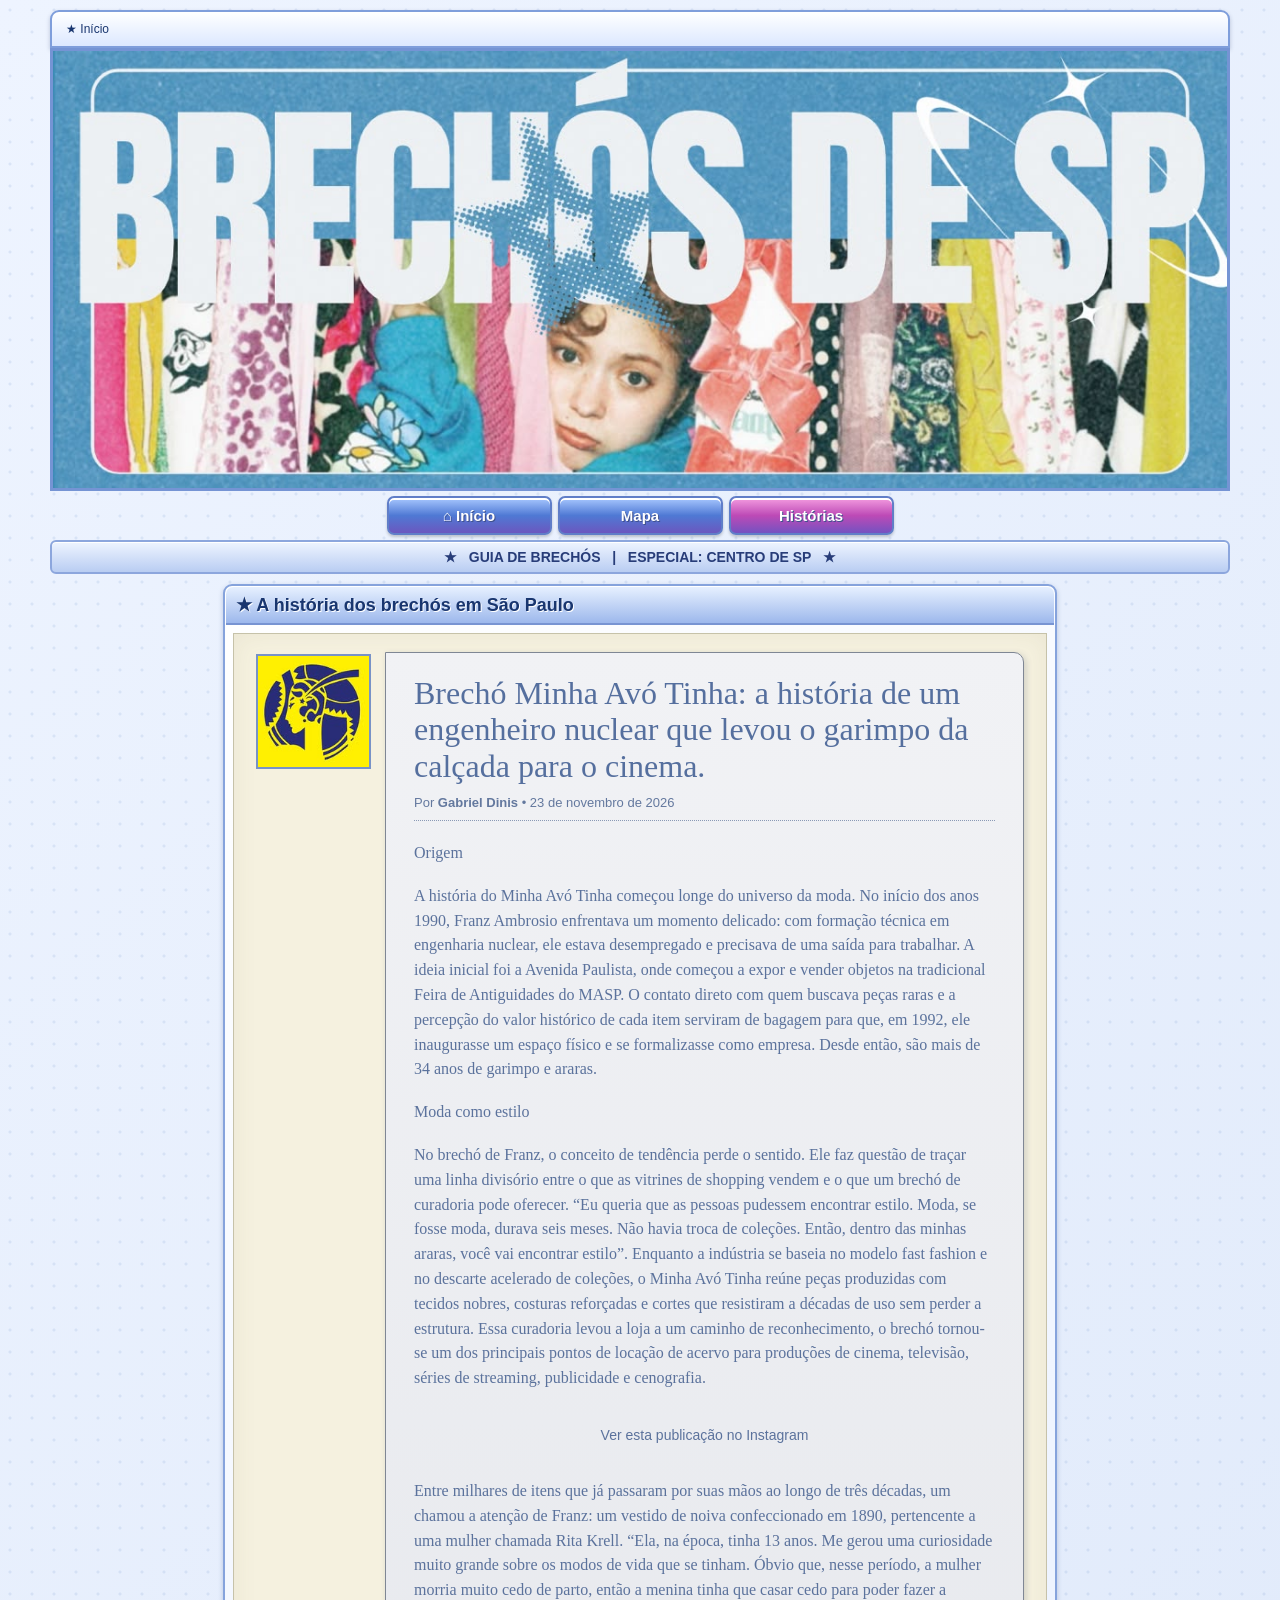
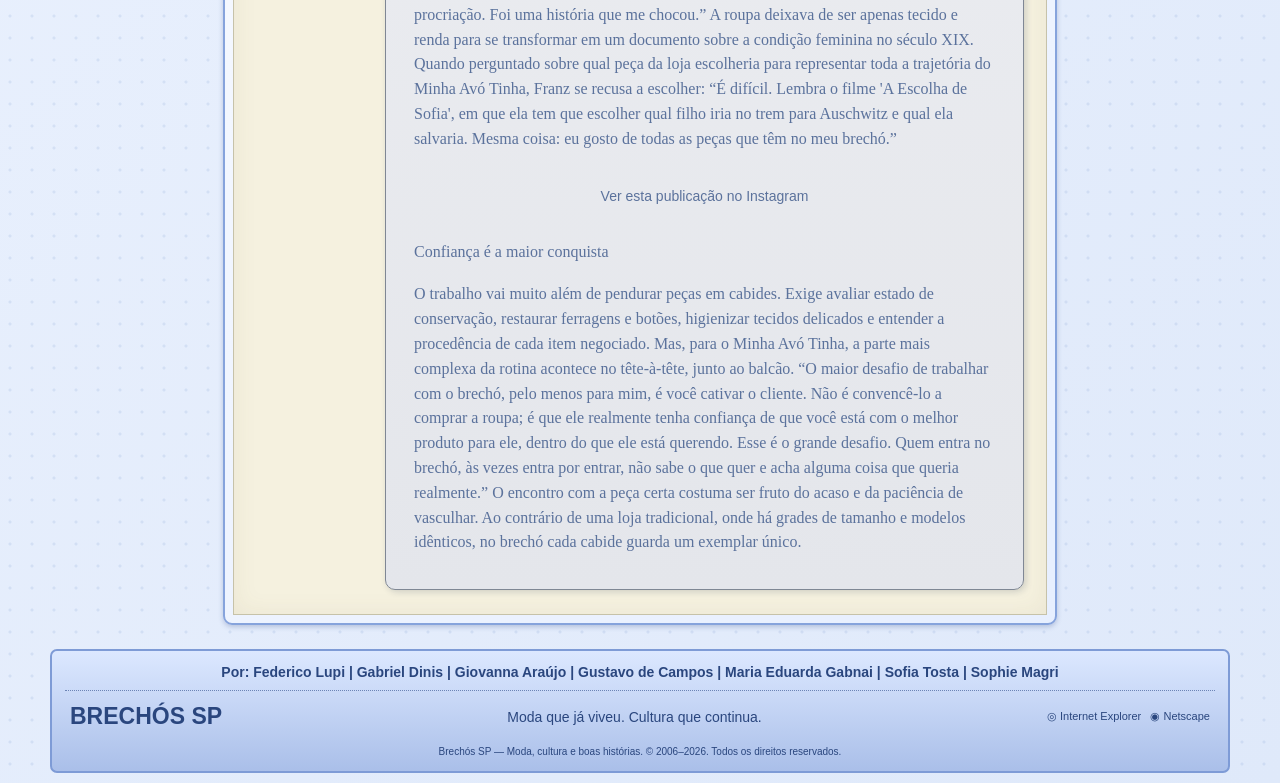
==== doto.html @ c9dac84d "historias adicionadas" ====
<!DOCTYPE html>
<html lang="pt-BR">
<head>
    <meta charset="UTF-8">
    <meta name="viewport" content="width=device-width, initial-scale=1.0">
    <title>Brechós SP — História do Brechó</title>
    <link rel="stylesheet" href="style.css">
    <link rel="icon" type="image/png" href="img/icon.png">
    <link rel="stylesheet" href="historia.css">
</head>
<body>

<div class="topbar">
    <div>★ Início</div>
</div>

<header class="header">
    <img src="img/hdrq.jpeg" alt="Brechós SP">
</header>

<nav class="main-nav">
    <a href="index.html">⌂ Início</a>
    <a href="mapa.html">Mapa</a>
    <a class="active" href="historias.html">Histórias</a>
</nav>

<div class="announcement">
    ★ &nbsp; GUIA DE BRECHÓS &nbsp; | &nbsp;
    ESPECIAL: CENTRO DE SP &nbsp; ★
</div>

<main class="story-detail-layout">

    <aside class="left-column"></aside>

    <section class="center-column">
        <article class="history box">
            <h2>★ A história dos brechós em São Paulo</h2>

            <div class="paper story-paper">
                <div class="story-badge-col">
                    <!-- Quadrado vermelho ou imagem do brechó -->
                    <img src="img/minhavotinhalogo.jpg" alt="" srcset="">
                </div>

                <div class="story-sheet">
                    <h1>Brechó Minha Avó Tinha: a história de um engenheiro nuclear que levou o garimpo da calçada para o cinema.</h1>

                    <div class="story-byline">
                        <span>Por <strong>Gabriel Dinis</strong></span>
                        <span class="byline-sep">•</span>
                        <time datetime="2026-11-23">23 de novembro de 2026</time>
                    </div>
<p>Origem</p>
                    <p>A história do Minha Avó Tinha começou longe do universo da moda. No início dos anos 1990, Franz Ambrosio enfrentava um momento delicado: com formação técnica em engenharia nuclear, ele estava desempregado e precisava de uma saída para trabalhar. A ideia inicial foi a Avenida Paulista, onde começou a expor e vender objetos na tradicional Feira de Antiguidades do MASP.
O contato direto com quem buscava peças raras e a percepção do valor histórico de cada item serviram de bagagem para que, em 1992, ele inaugurasse um espaço físico e se formalizasse como empresa. Desde então, são mais de 34 anos de garimpo e araras.
<p>Moda como estilo</p>
<p>No brechó de Franz, o conceito de tendência perde o sentido. Ele faz questão de traçar uma linha divisório entre o que as vitrines de shopping vendem e o que um brechó de curadoria pode oferecer. “Eu queria que as pessoas pudessem encontrar estilo. Moda, se fosse moda, durava seis meses. Não havia troca de coleções. Então, dentro das minhas araras, você vai encontrar estilo”. Enquanto a indústria se baseia no modelo fast fashion e no descarte acelerado de coleções, o Minha Avó Tinha reúne peças produzidas com tecidos nobres, costuras reforçadas e cortes que resistiram a décadas de uso sem perder a estrutura.
Essa curadoria levou a loja a um caminho de reconhecimento, o brechó tornou-se um dos principais pontos de locação de acervo para produções de cinema, televisão, séries de streaming, publicidade e cenografia. </p>

                    <div class="ig-embed-wrapper">
                        <blockquote class="instagram-media" data-instgrm-permalink="https://www.instagram.com/p/DV_P4AbDomQ/" data-instgrm-version="14">
                            <a href="https://www.instagram.com/p/DV_P4AbDomQ/" target="_blank" rel="noopener noreferrer">Ver esta publicação no Instagram</a>
                        </blockquote>
                        <script async src="//www.instagram.com/embed.js"></script>
                    </div>

                    <p>Entre milhares de itens que já passaram por suas mãos ao longo de três décadas, um chamou a atenção de Franz: um vestido de noiva confeccionado em 1890, pertencente a uma mulher chamada Rita Krell.
“Ela, na época, tinha 13 anos. Me gerou uma curiosidade muito grande sobre os modos de vida que se tinham. Óbvio que, nesse período, a mulher morria muito cedo de parto, então a menina tinha que casar cedo para poder fazer a procriação. Foi uma história que me chocou.”
A roupa deixava de ser apenas tecido e renda para se transformar em um documento sobre a condição feminina no século XIX. Quando perguntado sobre qual peça da loja escolheria para representar toda a trajetória do Minha Avó Tinha, Franz se recusa a escolher: “É difícil. Lembra o filme 'A Escolha de Sofia', em que ela tem que escolher qual filho iria no trem para Auschwitz e qual ela salvaria. Mesma coisa: eu gosto de todas as peças que têm no meu brechó.”</p>

                        <div class="ig-embed-wrapper">
                        <blockquote class="instagram-media" data-instgrm-permalink="https://www.instagram.com/p/Dazr6RQFtyg/?img_index=1" data-instgrm-version="14">
                            <a href="https://www.instagram.com/p/Dazr6RQFtyg/?img_index=1" target="_blank" rel="noopener noreferrer">Ver esta publicação no Instagram</a>
                        </blockquote>
                        <script async src="//www.instagram.com/embed.js"></script>
                    </div>

                    <p>Confiança é a maior conquista</p>

                    <p>
O trabalho vai muito além de pendurar peças em cabides. Exige avaliar estado de conservação, restaurar ferragens e botões, higienizar tecidos delicados e entender a procedência de cada item negociado. Mas, para o Minha Avó Tinha, a parte mais complexa da rotina acontece no tête-à-tête, junto ao balcão.
“O maior desafio de trabalhar com o brechó, pelo menos para mim, é você cativar o cliente. Não é convencê-lo a comprar a roupa; é que ele realmente tenha confiança de que você está com o melhor produto para ele, dentro do que ele está querendo. Esse é o grande desafio. Quem entra no brechó, às vezes entra por entrar, não sabe o que quer e acha alguma coisa que queria realmente.”
O encontro com a peça certa costuma ser fruto do acaso e da paciência de vasculhar. Ao contrário de uma loja tradicional, onde há grades de tamanho e modelos idênticos, no brechó cada cabide guarda um exemplar único.</p>

        </article>
    </section>

    <aside class="right-column"></aside>

</main>

<footer>
    <nav>
        <a href="#">Por: </a>
        <a href="#">Federico Lupi</a> |
        <a href="#">Gabriel Dinis</a> |
        <a href="#">Giovanna Araújo</a> |
        <a href="#">Gustavo de Campos</a> |
        <a href="#">Maria Eduarda Gabnai</a> |
        <a href="#">Sofia Tosta</a> |
        <a href="#">Sophie Magri</a>
    </nav>

    <div class="footer-content">
        <div class="footer-logo">BRECHÓS SP</div>
        <p>Moda que já viveu. Cultura que continua.</p>
        <div class="browser-badges">◎ Internet Explorer &nbsp; ◉ Netscape</div>
    </div>

    <small>Brechós SP — Moda, cultura e boas histórias. © 2006–2026. Todos os direitos reservados.</small>
</footer>

</body>
</html>
---- style.css ----
* {
    box-sizing: border-box;
}

body {
    padding-top: 10px;
    padding-bottom: 10px;
    margin: 0;
    font-family: Arial, Helvetica, sans-serif;
    color: #19366f;
    background:
        radial-gradient(circle at 10px 10px, rgba(80, 120, 190, .12) 1px, transparent 2px) 0 0 / 22px 22px,
        linear-gradient(135deg, #eef4ff, #dfe9fa);
    font-size: 14px;
}

a {
    color: inherit;
    text-decoration: none;
}

.topbar {
    max-width: 1180px;
    margin: 0 auto;
    min-height: 38px;
    padding: 8px 14px;
    display: flex;
    align-items: center;
    gap: 8px;
    border: 2px solid #7f9edb;
    border-radius: 9px 9px 0 0;
    background: linear-gradient(#ffffff, #dce8ff);
    box-shadow: inset 0 1px white, 0 2px 4px rgba(30, 50, 100, .25);
    font-size: 12px;
}

.topbar span {
    margin-left: auto;
}

.header {
    max-width: 1180px;
    height: auto;
    margin: 0 auto;
    display: block;
    overflow: hidden;
    position: relative;
    border: 3px solid #7594d4;
    background: linear-gradient(110deg, #ffffff, #c7d8fa 55%, #9ab6ed);
    box-shadow: inset 0 0 12px rgba(255,255,255,.9);
}

.logo-area {
    width: 48%;
    padding: 28px 18px;
    position: relative;
    z-index: 2;
}

.logo {
    display: inline-block;
    padding: 8px 16px;
    transform: rotate(-2deg);
    border: 4px solid #315aab;
    border-radius: 25px;
    color: #fff;
    font-size: clamp(36px, 5vw, 64px);
    font-weight: 900;
    letter-spacing: -4px;
    text-shadow: 3px 3px #6d2f9d, -1px -1px #fff;
    background: linear-gradient(#8eb4ff, #3859ba 55%, #7750c6);
    box-shadow: inset 0 3px 4px #fff, 5px 6px 0 rgba(67, 74, 145, .25);
}

.logo strong {
    color: #ffb5ed;
}

.tagline {
    margin: 12px 0 0 75px;
    color: #a12f8c;
    font-size: 18px;
    font-weight: bold;
    text-shadow: 1px 1px white;
}

.header-photo {
    flex: 1;
    position: relative;
    overflow: hidden;
    background:
        linear-gradient(90deg, rgba(255,255,255,.2), rgba(0,0,0,.05)),
        url("https://images.unsplash.com/photo-1542314831-068cd1dbfeeb?auto=format&fit=crop&w=1200&q=80") center/cover;
}

header img {
    display: block;
    width: 100%;
    height: auto;
}

.header-photo::after {
    content: "";
    position: absolute;
    inset: 0;
    background: linear-gradient(90deg, rgba(219,232,255,.15), transparent);
}

.city-silhouette {
    position: absolute;
    right: 18px;
    bottom: 8px;
    color: rgba(25, 54, 111, .65);
    font-size: 28px;
    font-weight: 900;
    z-index: 2;
}

.main-nav {
    max-width: 1180px;
    margin: 5px auto 0;
    display: flex;
    justify-content: center;
    gap: 6px;
}

.main-nav a {
    min-width: 165px;
}

.main-nav a,
button {
    border: 2px solid #607ec8;
    border-radius: 7px;
    padding: 9px 5px;
    text-align: center;
    color: white;
    font-weight: bold;
    font-size: 15px;
    text-shadow: 1px 1px #40528c;
    cursor: pointer;
    background: linear-gradient(#a8c8ff, #4f79d4 50%, #6b57bf);
    box-shadow: inset 0 2px white, 0 2px 3px rgba(0,0,0,.2);
}

.main-nav a:hover,
.main-nav .active {
    background: linear-gradient(#f49ce0, #bd4ab6 50%, #7452c1);
}

.announcement {
    max-width: 1180px;
    margin: 5px auto 10px;
    padding: 7px;
    text-align: center;
    border: 2px solid #8ca6dd;
    border-radius: 6px;
    background: linear-gradient(#eef4ff, #b9cdf2);
    font-weight: bold;
    color: #283d79;
    box-shadow: inset 0 1px white;
}

.layout {
    max-width: 1180px;
    margin: auto;
    display: grid;
    grid-template-columns: 200px minmax(0, 1fr) 250px;
    gap: 8px;
}

.box {
    margin-bottom: 8px;
    padding: 7px;
    border: 2px solid #86a3dc;
    border-radius: 9px;
    background: linear-gradient(145deg, #fff, #e7efff);
    box-shadow: inset 0 1px white, 0 2px 5px rgba(45, 68, 130, .25);
}

.box h2 {
    margin: -7px -7px 8px;
    padding: 7px 10px;
    border-radius: 7px 7px 0 0;
    border-bottom: 2px solid #7894d2;
    color: #19366f;
    font-size: 18px;
    background: linear-gradient(#e6f0ff, #9db8ec);
    text-shadow: 1px 1px white;
}

.category-list,
.neighborhoods {
    list-style: none;
    margin: 0;
    padding: 0;
}

.category-list li {
    padding: 8px 5px;
    border-bottom: 1px dotted #94a9d2;
    cursor: pointer;
}

.category-list li:hover {
    background: #f3dfff;
}

.box img {
    display: block;
    width: 100%;
    height: 115px;
    object-fit: cover;
    border: 2px solid #7893c7;
}

.box h3 {
    margin: 8px 3px 5px;
    font-size: 15px;
}

.text-link {
    color: #773caa;
    font-weight: bold;
}

.poll label {
    display: block;
    margin: 9px 3px;
}

.poll button,
.newsletter button,
.find-box button,
.map-box button {
    width: 100%;
    margin-top: 6px;
}

.visitor {
    text-align: center;
    padding: 13px;
    border: 2px solid #7896d3;
    border-radius: 9px;
    background: linear-gradient(#f7fbff, #c9dafa);
    box-shadow: inset 0 1px white;
}

.visitor strong {
    letter-spacing: 5px;
    font-size: 18px;
}

.history {
    padding: 8px;
}

.history h2 {
    margin-bottom: 8px;
}

.paper {
    min-height: 790px;
    padding: 30px 38px;
    border: 1px solid #c6c2a9;
    background:
        radial-gradient(circle at 30% 30%, rgba(255,255,255,.8), transparent 40%),
        #f5f1df;
    color: #314f7e;
    box-shadow: inset 0 0 25px rgba(110, 100, 65, .08);
}

.paper h1 {
    margin: 0 0 22px;
    color: #294d89;
    font-size: 31px;
    line-height: 1.1;
}

.paper p {
    margin: 0 0 20px;
    font-family: Georgia, "Times New Roman", serif;
    font-size: 17px;
    line-height: 1.7;
}

.city-doodle {
    margin-top: 28px;
    padding-top: 20px;
    border-top: 2px solid #9ba4af;
    text-align: center;
    font-weight: bold;
    font-size: 22px;
    color: #5c719b;
}

.fake-map {
    height: 150px;
    position: relative;
    overflow: hidden;
    border: 2px solid #9aadd4;
    background:
        linear-gradient(35deg, transparent 48%, #bdc9dc 49%, #bdc9dc 51%, transparent 52%) 0 0/70px 55px,
        linear-gradient(125deg, transparent 48%, #c9d3e2 49%, #c9d3e2 51%, transparent 52%) 0 0/85px 75px,
        #e6e8e3;
}

.map-label {
    position: absolute;
    right: 10px;
    bottom: 8px;
    font-size: 18px;
    font-weight: bold;
    color: #777;
}

.pin {
    position: absolute;
    color: #e24475;
    font-size: 25px;
    text-shadow: 1px 1px white;
}

.p1 { left: 20%; top: 25%; }
.p2 { left: 43%; top: 50%; color: #4b68d2; }
.p3 { left: 62%; top: 25%; color: #e59d2f; }
.p4 { left: 73%; top: 63%; color: #7b4fb1; }
.p5 { left: 31%; top: 70%; color: #4c9b72; }

.neighborhoods li {
    padding: 5px 2px;
    border-bottom: 1px dotted #9aabd0;
}

.neighborhoods b {
    float: right;
}

.find-box img {
    height: 145px;
}

.find-box strong {
    display: block;
    margin-top: 6px;
    color: #7b318e;
    font-size: 17px;
}

.find-box p {
    margin: 4px 0;
}

.newsletter input {
    width: 100%;
    padding: 9px;
    border: 2px inset #b6c5df;
    border-radius: 5px;
    margin: 4px 0;
}

.sp-card {
    min-height: 150px;
    margin-bottom: 8px;
    padding: 18px;
    border: 3px solid #6c7fc4;
    border-radius: 10px;
    color: white;
    background:
        linear-gradient(rgba(67,74,160,.3), rgba(61,44,132,.7)),
        url("https://images.unsplash.com/photo-1483729558449-99ef09a8c325?auto=format&fit=crop&w=500&q=80") center/cover;
    box-shadow: inset 0 0 15px rgba(255,255,255,.4);
}

.sp-card strong {
    display: block;
    font-size: 34px;
    text-shadow: 2px 2px #4b3b8e;
}

.sp-card span {
    display: block;
    margin-top: 18px;
    font-size: 19px;
    font-weight: bold;
    text-align: right;
    text-shadow: 2px 2px #4b3b8e;
}

footer {
    max-width: 1180px;
    margin: 12px auto 0;
    padding: 13px;
    text-align: center;
    border: 2px solid #7e9bd6;
    border-radius: 7px;
    background: linear-gradient(#dce8ff, #aabfe9);
    color: #2a467e;
}

footer nav {
    padding-bottom: 10px;
    border-bottom: 1px dotted #6c84b5;
    font-weight: bold;
}

footer nav a:hover {
    color: #9a318e;
}

.footer-content {
    display: flex;
    align-items: center;
    justify-content: space-between;
    padding: 12px 5px;
}

.footer-logo {
    font-size: 23px;
    font-weight: 900;
}

.footer-content p {
    margin: 0;
}

.browser-badges {
    font-size: 11px;
}

footer small {
    font-size: 10px;
}

@media (max-width: 900px) {
    .layout {
        grid-template-columns: 175px minmax(0, 1fr);
    }

    .right-column {
        grid-column: 1 / -1;
        display: grid;
        grid-template-columns: repeat(2, 1fr);
        gap: 8px;
    }

    .right-column .box,
    .sp-card {
        margin-bottom: 0;
    }

    .header {
        height: auto;
    }

    .logo-area {
        width: 52%;
    }
}

@media (max-width: 650px) {
    body {
        font-size: 13px;
    }

    .topbar {
        flex-wrap: wrap;
    }

    .topbar span {
        width: 100%;
        margin-left: 0;
    }

    .header {
        height: auto;
    }

    .logo {
        font-size: 34px;
    }

    .tagline {
        margin-left: 20px;
        font-size: 12px;
    }

    .main-nav {
        grid-template-columns: repeat(2, 1fr);
    }

    .announcement {
        font-size: 11px;
    }

    .layout {
        grid-template-columns: 1fr;
    }

    .left-column,
    .right-column {
        grid-column: auto;
    }

    .left-column {
        order: 2;
    }

    .center-column {
        order: 1;
    }

    .right-column {
        order: 3;
        display: block;
    }

    .paper {
        padding: 20px;
        min-height: auto;
    }

    .paper h1 {
        font-size: 26px;
    }

    .paper p {
        font-size: 15px;
    }

    .footer-content {
        flex-direction: column;
        gap: 8px;
    }
}

/* Estilos específicos da página Histórias (complementa style.css) */

.stories-container {
    max-width: 1180px;
    margin: 26px auto 40px;
    padding: 0 115px;
}

.stories-list {
    display: flex;
    flex-direction: column;
    gap: 18px;
}


.story-figure {
    margin: 22px auto;
    text-align: center;
}

.story-figure img {
    display: block;
    width: auto;
    height: auto;
    max-width: 100%;
    margin: 0 auto 6px;
    border-radius: 4px;
}

.story-figure figcaption {
    font-family: Arial, Helvetica, sans-serif;
    font-size: 12px;
    font-style: italic;
    color: #6b7fa3;
    line-height: 1.4;
}

.story-byline {
    margin: -8px 0 20px;
    padding-bottom: 10px;
    border-bottom: 1px dotted #8a99b5;
    font-family: Arial, Helvetica, sans-serif;
    font-size: 13px;
    color: #63789e;
}

.story-card {
    display: flex;
    align-items: stretch;
    gap: 22px;
    padding: 14px;
    border: 2px solid #86a3dc;
    border-radius: 9px;
    background: linear-gradient(145deg, #ffffff, #e7efff);
    box-shadow: inset 0 1px #ffffff, 0 2px 5px rgba(45, 68, 130, 0.25);
    transition: transform 0.15s ease, box-shadow 0.15s ease, border-color 0.15s ease;
}

.story-card:hover {
    transform: translateY(-2px);
    border-color: #607ec8;
    box-shadow: inset 0 1px #ffffff, 0 5px 12px rgba(45, 68, 130, 0.32);
}

.story-thumb {
    width: 155px;
    height: 155px;
    flex-shrink: 0;
    display: block;
    overflow: hidden;
    background-color: #d92b2b;
    border: 2px solid #753fdb;
    border-radius: 4px;
    box-shadow: 0 2px 5px rgba(25, 54, 111, 0.18);
    transition: transform 0.15s ease, filter 0.15s ease;
}

.story-thumb img {
    display: block;
    width: 100%;
    height: 100%;
    object-fit: cover;
}

.story-thumb:hover {
    transform: translateY(-2px);
    filter: brightness(1.06);
}

.story-info {
    display: flex;
    flex-direction: column;
    justify-content: space-between;
    padding: 2px 0;
    font-family: Georgia, "Times New Roman", serif;
    color: #111111;
}

.story-shop {
    font-size: 15px;
    line-height: 1.3;
}

.story-title {
    margin: 0;
    font-size: 25px;
    font-weight: normal;
    line-height: 1.25;
}

.story-title a:hover {
    text-decoration: underline;
    color: #19366f;
}

.story-author {
    font-size: 14px;
    line-height: 1.3;
}

@media (max-width: 900px) {
    .stories-container {
        padding: 0 24px;
    }
}

@media (max-width: 650px) {
    .stories-container {
        margin: 18px auto 28px;
        padding: 0 12px;
    }

    .stories-list {
        gap: 24px;
    }

    .story-card {
        gap: 14px;
    }

    .story-thumb {
        width: 110px;
        height: 110px;
    }

    .story-title {
        font-size: 20px;
    }
}

/* Estilos específicos da página de leitura da história (complementa style.css) */

.story-detail-layout {
    max-width: 1180px;
    margin: 0 auto 24px;
    display: grid;
    grid-template-columns: 165px minmax(0, 1fr) 165px;
    gap: 8px;
}


.ig-embed-wrapper {
    display: flex;
    justify-content: center;
    margin: 22px auto;
}



.story-detail-layout .history.box {
    margin-bottom: 0;
}

/* Container bege externo sem altura fixa para crescer conforme o texto */
.story-paper {
    min-height: 0;
    height: auto;
    padding: 18px 22px 24px;
    display: flex;
    align-items: flex-start;
    gap: 14px;
    background: #f5f1df;
    border: 1px solid #c6c2a9;
}

.story-badge-col {
    flex-shrink: 0;
    padding-top: 2px;
}

/* Quadrado vermelho (ou suporte para <img> caso queira inserir foto depois) */
.brecho-badge {
    width: 96px;
    height: 96px;
    background-color: #d92b2b;
    border: 2px solid #9e1b1b;
    border-radius: 4px;
    box-shadow: 0 2px 5px rgba(25, 54, 111, 0.18);
    overflow: hidden;
}

.brecho-badge img {
    width: 100%;
    height: 100%;
    object-fit: cover;
    border: 0;
    display: block;
}

/* Folha interna cinza-claro totalmente flexível na vertical */
.story-sheet {
    flex: 1;
    min-width: 0;
    height: auto;
    padding: 22px 28px 34px;
    background: linear-gradient(180deg, #f1f2f5 0%, #e4e6eb 100%);
    border: 1px solid #7f8794;
    border-radius: 0 10px 10px 10px;
    box-shadow: 2px 2px 6px rgba(35, 50, 80, 0.18);
    color: #5b729c;
}

.story-sheet h1 {
    margin: 0 0 18px;
    font-family: Georgia, "Times New Roman", serif;
    font-size: 32px;
    font-weight: normal;
    line-height: 1.15;
    color: #556f9e;
}

.story-sheet p {
    margin: 0 0 18px;
    font-family: Georgia, "Times New Roman", serif;
    font-size: 16px;
    line-height: 1.55;
    color: #5b729c;
    overflow-wrap: break-word;
}

.story-sheet p:last-child {
    margin-bottom: 0;
}

@media (max-width: 900px) {
    .story-detail-layout {
        grid-template-columns: 1fr;
        padding: 0 10px;
    }

    .story-detail-layout .left-column,
    .story-detail-layout .right-column {
        display: none;
    }
}

@media (max-width: 650px) {
    .story-paper {
        flex-direction: column;
        padding: 14px;
        gap: 12px;
    }

    .brecho-badge {
        width: 78px;
        height: 78px;
    }

    .story-sheet {
        width: 100%;
        padding: 16px 18px 22px;
        border-radius: 8px;
    }

    .story-sheet h1 {
        font-size: 25px;
    }

    .story-sheet p {
        font-size: 15px;
    }
}

.story-sheet img {
    display: block;
    width: auto;
    height: auto;
    max-width: 100%;
    margin: 20px auto;
    border-radius: 4px;
}
/* ==========================================================================
   Estilos específicos da página Mapa (unificados no style.css)
   ========================================================================== */

.map-layout {
    max-width: 1180px;
    margin: 0 auto;
    display: grid;
    grid-template-columns: minmax(0, 1fr) 300px;
    gap: 10px;
}

.map-layout .left-column {
    display: none;
}

.map-panel {
    padding: 7px;
    border: 2px solid #83a4e2;
    border-radius: 9px;
    background: linear-gradient(145deg, #fff, #e8f0ff);
    box-shadow: inset 0 1px #fff, 0 2px 5px rgba(45, 68, 130, .25);
}

.panel-header {
    margin: -7px -7px 8px;
    padding: 8px 10px;
    border-radius: 7px 7px 0 0;
    border-bottom: 2px solid #7695d1;
    background: linear-gradient(#e6f0ff, #9db9ef);
    color: #173d85;
    text-shadow: 1px 1px #fff;
    display: flex;
    align-items: center;
    gap: 10px;
}

.panel-header h1 {
    margin: 0;
    font-size: 20px;
    flex: 1;
}

.map-wrapper {
    border: 2px solid #8ba6d8;
    overflow: hidden;
    background: #dbe4d5;
}

.map-wrapper img {
    display: block;
    width: 100%;
    height: auto;
}

.map-tip {
    margin-top: 5px;
    padding: 7px 10px;
    border: 1px solid #94ace0;
    border-radius: 5px;
    background: #e6edff;
    color: #465da0;
    font-size: 12px;
}

.map-info-content img {
    width: 100%;
    height: 200px;
    object-fit: cover;
    border-radius: 5px;
}

@media (max-width: 900px) {
    .map-layout {
        grid-template-columns: 1fr;
    }

    .map-layout .right-column {
        grid-column: auto;
        display: block;
    }
}

@media (max-width: 700px) {
    .map-layout {
        width: calc(100% - 12px);
    }
}
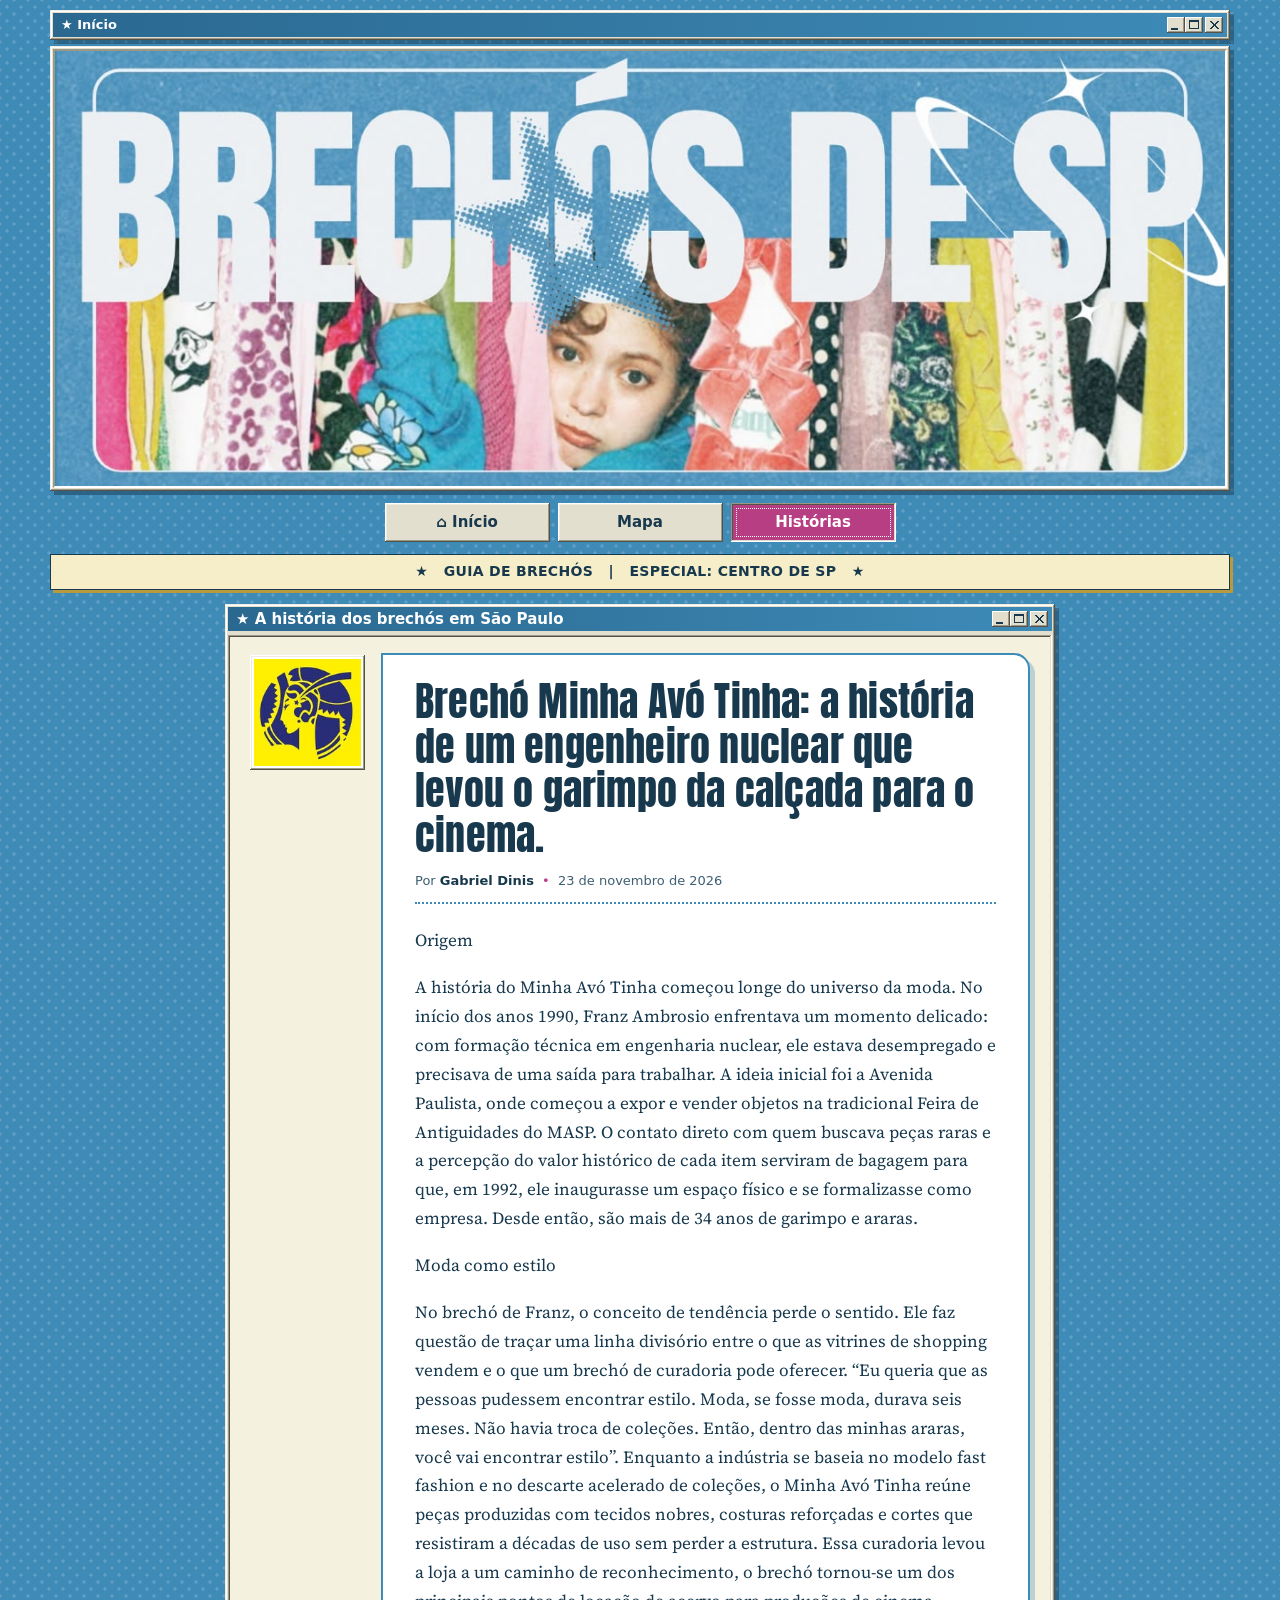
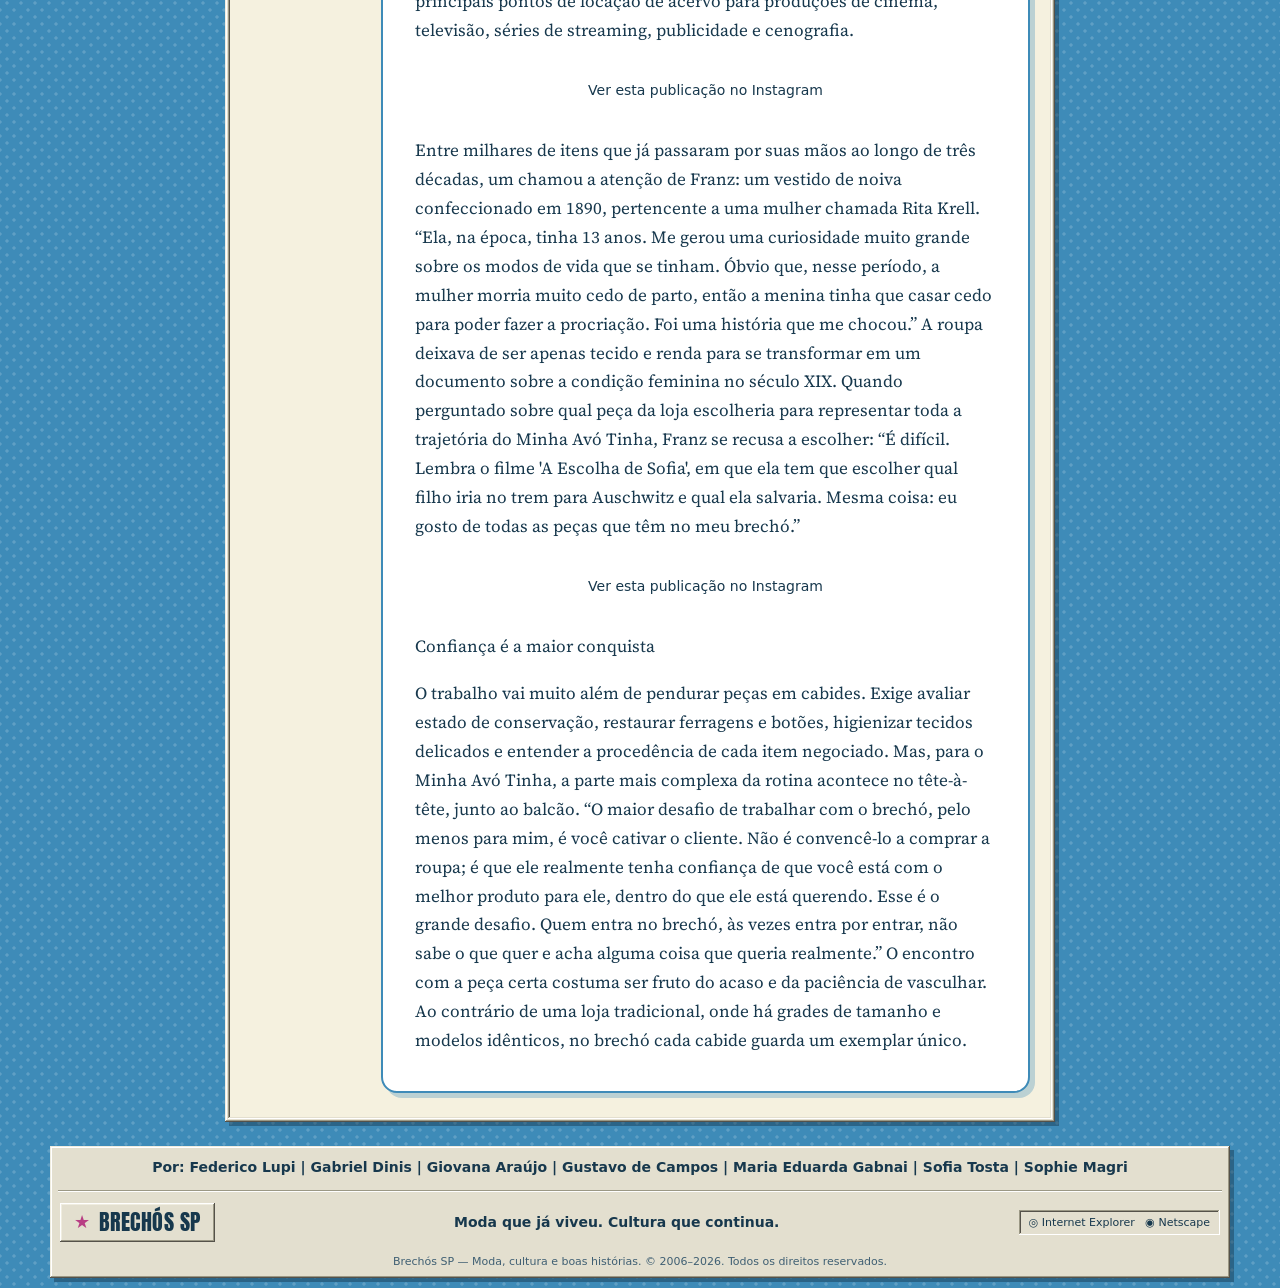
==== commit 57a71948: "identidade visual" ====
--- a/doto.html
+++ b/doto.html
@@ -95,7 +95,7 @@
         <a href="#">Por: </a>
         <a href="#">Federico Lupi</a> |
         <a href="#">Gabriel Dinis</a> |
-        <a href="#">Giovanna Araújo</a> |
+        <a href="#">Giovana Araújo</a> |
         <a href="#">Gustavo de Campos</a> |
         <a href="#">Maria Eduarda Gabnai</a> |
         <a href="#">Sofia Tosta</a> |
--- a/style.css
+++ b/style.css
@@ -1,17 +1,87 @@
+/* ==========================================================================
+   BRECHÓS SP — identidade visual
+   Conceito: uma área de trabalho de Windows 98 / Orkut sobre o azul da marca.
+   Cada caixa é uma "janela"; o pontilhado do fundo vem da estrela em meio-tom
+   do cabeçalho. Nenhuma classe ou estrutura de HTML foi alterada.
+   ========================================================================== */
+
+@import url("https://fonts.googleapis.com/css2?family=Anton&family=Source+Serif+4:ital,opsz,wght@0,8..60,400;0,8..60,600;1,8..60,400&display=swap");
+
+/* --------------------------------------------------------------------------
+   1. Tokens
+   -------------------------------------------------------------------------- */
+:root {
+    /* Cores da marca */
+    --blue: #3E8BB8;
+    --magenta: #B83E84;
+    --green: #82B83E;
+    --red: #B83E50;
+    --yellow: #B89A3E;
+
+    /* Tons de apoio, derivados da marca (texto e estados com contraste bom) */
+    --blue-dark: #2A6890;
+    --magenta-dark: #8F2D66;
+    --red-dark: #8E2E3D;
+    --yellow-soft: #F6EEC8;
+    --yellow-ink: #6F5A17;
+
+    /* Neutros: branco, creme e a "cor de janela" (um cinza quente) */
+    --white: #FFFFFF;
+    --cream: #F5F1DF;
+    --face: #E3DFCF;
+    --face-light: #F0EDE0;
+    --shadow: #9B9885;
+    --dark: #55524A;
+    --ink: #17384D;
+    --ink-soft: #3F5F73;
+
+    /* Barra de título (muda de cor em hover nos cartões) */
+    --bar-a: var(--blue-dark);
+    --bar-b: var(--blue);
+
+    /* Relevos estilo Windows 98 */
+    --raised: inset -1px -1px var(--dark), inset 1px 1px var(--white),
+              inset -2px -2px var(--shadow), inset 2px 2px var(--face-light);
+    --sunken: inset -1px -1px var(--white), inset 1px 1px var(--shadow),
+              inset -2px -2px var(--face), inset 2px 2px var(--dark);
+    --frame: inset -1px -1px var(--dark), inset 1px 1px var(--face-light),
+             inset -2px -2px var(--shadow), inset 2px 2px var(--white);
+    --drop: 4px 4px 0 rgba(12, 38, 56, .38);
+
+    /* Fontes */
+    --font-ui: Tahoma, Verdana, "DejaVu Sans", sans-serif;
+    --font-display: "Anton", Impact, "Arial Narrow", sans-serif;
+    --font-read: "Source Serif 4", Georgia, "Times New Roman", serif;
+
+    /* Botões de janela (minimizar, maximizar, fechar) e mãozinha em pixel art */
+    --win-buttons: url("data:image/svg+xml,%3Csvg xmlns='http://www.w3.org/2000/svg' width='56' height='16' shape-rendering='crispEdges'%3E%3Cg transform='translate(0 0)'%3E%3Crect width='18' height='16' fill='%23E3DFCF'/%3E%3Cpath d='M0 0h18v1H0zM0 0h1v16H0z' fill='%23FFFFFF'/%3E%3Cpath d='M0 15h18v1H0zM17 0h1v16h-1z' fill='%2355524A'/%3E%3Cpath d='M1 14h16v1H1zM16 1h1v14h-1z' fill='%239B9885'/%3E%3Crect x='4' y='11' width='7' height='2' fill='%2317384D'/%3E%3C/g%3E%3Cg transform='translate(18 0)'%3E%3Crect width='18' height='16' fill='%23E3DFCF'/%3E%3Cpath d='M0 0h18v1H0zM0 0h1v16H0z' fill='%23FFFFFF'/%3E%3Cpath d='M0 15h18v1H0zM17 0h1v16h-1z' fill='%2355524A'/%3E%3Cpath d='M1 14h16v1H1zM16 1h1v14h-1z' fill='%239B9885'/%3E%3Cpath d='M4 3h10v2H4z' fill='%2317384D'/%3E%3Cpath d='M4 5h1v7H4zM13 5h1v7h-1zM4 11h10v1H4z' fill='%2317384D'/%3E%3C/g%3E%3Cg transform='translate(38 0)'%3E%3Crect width='18' height='16' fill='%23E3DFCF'/%3E%3Cpath d='M0 0h18v1H0zM0 0h1v16H0z' fill='%23FFFFFF'/%3E%3Cpath d='M0 15h18v1H0zM17 0h1v16h-1z' fill='%2355524A'/%3E%3Cpath d='M1 14h16v1H1zM16 1h1v14h-1z' fill='%239B9885'/%3E%3Crect x='5' y='4' width='2' height='1' fill='%2317384D'/%3E%3Crect x='12' y='4' width='2' height='1' fill='%2317384D'/%3E%3Crect x='6' y='5' width='2' height='1' fill='%2317384D'/%3E%3Crect x='11' y='5' width='2' height='1' fill='%2317384D'/%3E%3Crect x='7' y='6' width='2' height='1' fill='%2317384D'/%3E%3Crect x='10' y='6' width='2' height='1' fill='%2317384D'/%3E%3Crect x='8' y='7' width='2' height='1' fill='%2317384D'/%3E%3Crect x='9' y='7' width='2' height='1' fill='%2317384D'/%3E%3Crect x='9' y='8' width='2' height='1' fill='%2317384D'/%3E%3Crect x='8' y='8' width='2' height='1' fill='%2317384D'/%3E%3Crect x='10' y='9' width='2' height='1' fill='%2317384D'/%3E%3Crect x='7' y='9' width='2' height='1' fill='%2317384D'/%3E%3Crect x='11' y='10' width='2' height='1' fill='%2317384D'/%3E%3Crect x='6' y='10' width='2' height='1' fill='%2317384D'/%3E%3Crect x='12' y='11' width='2' height='1' fill='%2317384D'/%3E%3Crect x='5' y='11' width='2' height='1' fill='%2317384D'/%3E%3C/g%3E%3C/svg%3E");
+    --hand: url("data:image/svg+xml,%3Csvg xmlns='http://www.w3.org/2000/svg' width='34' height='36' viewBox='0 0 17 18' shape-rendering='crispEdges'%3E%3Crect x='4' y='0' width='2' height='1' fill='%23000'/%3E%3Crect x='3' y='1' width='1' height='1' fill='%23000'/%3E%3Crect x='4' y='1' width='2' height='1' fill='%23fff'/%3E%3Crect x='6' y='1' width='1' height='1' fill='%23000'/%3E%3Crect x='3' y='2' width='1' height='1' fill='%23000'/%3E%3Crect x='4' y='2' width='2' height='1' fill='%23fff'/%3E%3Crect x='6' y='2' width='1' height='1' fill='%23000'/%3E%3Crect x='3' y='3' width='1' height='1' fill='%23000'/%3E%3Crect x='4' y='3' width='2' height='1' fill='%23fff'/%3E%3Crect x='6' y='3' width='1' height='1' fill='%23000'/%3E%3Crect x='3' y='4' width='1' height='1' fill='%23000'/%3E%3Crect x='4' y='4' width='2' height='1' fill='%23fff'/%3E%3Crect x='6' y='4' width='1' height='1' fill='%23000'/%3E%3Crect x='3' y='5' width='1' height='1' fill='%23000'/%3E%3Crect x='4' y='5' width='2' height='1' fill='%23fff'/%3E%3Crect x='6' y='5' width='5' height='1' fill='%23000'/%3E%3Crect x='3' y='6' width='1' height='1' fill='%23000'/%3E%3Crect x='4' y='6' width='2' height='1' fill='%23fff'/%3E%3Crect x='6' y='6' width='1' height='1' fill='%23000'/%3E%3Crect x='7' y='6' width='2' height='1' fill='%23fff'/%3E%3Crect x='9' y='6' width='1' height='1' fill='%23000'/%3E%3Crect x='10' y='6' width='2' height='1' fill='%23fff'/%3E%3Crect x='12' y='6' width='2' height='1' fill='%23000'/%3E%3Crect x='1' y='7' width='3' height='1' fill='%23000'/%3E%3Crect x='4' y='7' width='2' height='1' fill='%23fff'/%3E%3Crect x='6' y='7' width='1' height='1' fill='%23000'/%3E%3Crect x='7' y='7' width='2' height='1' fill='%23fff'/%3E%3Crect x='9' y='7' width='1' height='1' fill='%23000'/%3E%3Crect x='10' y='7' width='2' height='1' fill='%23fff'/%3E%3Crect x='12' y='7' width='1' height='1' fill='%23000'/%3E%3Crect x='13' y='7' width='2' height='1' fill='%23fff'/%3E%3Crect x='15' y='7' width='1' height='1' fill='%23000'/%3E%3Crect x='0' y='8' width='1' height='1' fill='%23000'/%3E%3Crect x='1' y='8' width='2' height='1' fill='%23fff'/%3E%3Crect x='3' y='8' width='1' height='1' fill='%23000'/%3E%3Crect x='4' y='8' width='12' height='1' fill='%23fff'/%3E%3Crect x='16' y='8' width='1' height='1' fill='%23000'/%3E%3Crect x='0' y='9' width='1' height='1' fill='%23000'/%3E%3Crect x='1' y='9' width='3' height='1' fill='%23fff'/%3E%3Crect x='4' y='9' width='1' height='1' fill='%23000'/%3E%3Crect x='5' y='9' width='11' height='1' fill='%23fff'/%3E%3Crect x='16' y='9' width='1' height='1' fill='%23000'/%3E%3Crect x='1' y='10' width='1' height='1' fill='%23000'/%3E%3Crect x='2' y='10' width='14' height='1' fill='%23fff'/%3E%3Crect x='16' y='10' width='1' height='1' fill='%23000'/%3E%3Crect x='2' y='11' width='1' height='1' fill='%23000'/%3E%3Crect x='3' y='11' width='12' height='1' fill='%23fff'/%3E%3Crect x='15' y='11' width='1' height='1' fill='%23000'/%3E%3Crect x='2' y='12' width='1' height='1' fill='%23000'/%3E%3Crect x='3' y='12' width='12' height='1' fill='%23fff'/%3E%3Crect x='15' y='12' width='1' height='1' fill='%23000'/%3E%3Crect x='3' y='13' width='1' height='1' fill='%23000'/%3E%3Crect x='4' y='13' width='10' height='1' fill='%23fff'/%3E%3Crect x='14' y='13' width='1' height='1' fill='%23000'/%3E%3Crect x='3' y='14' width='1' height='1' fill='%23000'/%3E%3Crect x='4' y='14' width='10' height='1' fill='%23fff'/%3E%3Crect x='14' y='14' width='1' height='1' fill='%23000'/%3E%3Crect x='4' y='15' width='1' height='1' fill='%23000'/%3E%3Crect x='5' y='15' width='8' height='1' fill='%23fff'/%3E%3Crect x='13' y='15' width='1' height='1' fill='%23000'/%3E%3Crect x='4' y='16' width='1' height='1' fill='%23000'/%3E%3Crect x='5' y='16' width='8' height='1' fill='%23fff'/%3E%3Crect x='13' y='16' width='1' height='1' fill='%23000'/%3E%3Crect x='4' y='17' width='10' height='1' fill='%23000'/%3E%3C/svg%3E") 10 0, pointer;
+}
+
+/* --------------------------------------------------------------------------
+   2. Base
+   -------------------------------------------------------------------------- */
 * {
     box-sizing: border-box;
 }
 
+html {
+    scrollbar-color: var(--blue-dark) var(--face);
+}
+
 body {
-    padding-top: 10px;
-    padding-bottom: 10px;
     margin: 0;
-    font-family: Arial, Helvetica, sans-serif;
-    color: #19366f;
-    background:
-        radial-gradient(circle at 10px 10px, rgba(80, 120, 190, .12) 1px, transparent 2px) 0 0 / 22px 22px,
-        linear-gradient(135deg, #eef4ff, #dfe9fa);
+    padding: 10px 8px;
+    font-family: var(--font-ui);
     font-size: 14px;
+    line-height: 1.4;
+    color: var(--ink);
+    background-color: var(--blue);
+    background-image:
+        radial-gradient(circle, rgba(255, 255, 255, .17) 1.4px, transparent 1.9px),
+        radial-gradient(circle, rgba(255, 255, 255, .17) 1.4px, transparent 1.9px);
+    background-size: 14px 14px;
+    background-position: 0 0, 7px 7px;
 }
 
 a {
@@ -19,19 +89,63 @@
     text-decoration: none;
 }
 
+a,
+button,
+.category-list li {
+    cursor: var(--hand);
+}
+
+::selection {
+    background: var(--magenta);
+    color: var(--white);
+}
+
+a:focus-visible,
+button:focus-visible {
+    outline: 2px dotted var(--ink);
+    outline-offset: 2px;
+}
+
+@media (prefers-reduced-motion: reduce) {
+    * {
+        transition: none !important;
+    }
+}
+
+/* --------------------------------------------------------------------------
+   3. Topo: barra de título, cabeçalho, menu e aviso
+   -------------------------------------------------------------------------- */
 .topbar {
     max-width: 1180px;
-    margin: 0 auto;
-    min-height: 38px;
-    padding: 8px 14px;
+    margin: 0 auto 6px;
+    padding: 3px;
     display: flex;
     align-items: center;
-    gap: 8px;
-    border: 2px solid #7f9edb;
-    border-radius: 9px 9px 0 0;
-    background: linear-gradient(#ffffff, #dce8ff);
-    box-shadow: inset 0 1px white, 0 2px 4px rgba(30, 50, 100, .25);
-    font-size: 12px;
+    background: var(--face);
+    box-shadow: var(--frame), var(--drop);
+    font-size: 13px;
+}
+
+.topbar div {
+    flex: 1;
+    min-width: 0;
+    min-height: 24px;
+    padding: 3px 4px 3px 8px;
+    display: flex;
+    align-items: center;
+    gap: 6px;
+    background: linear-gradient(90deg, var(--blue-dark), var(--blue));
+    color: var(--white);
+    font-weight: bold;
+}
+
+.topbar div::after {
+    content: "";
+    flex-shrink: 0;
+    width: 56px;
+    height: 16px;
+    margin-left: auto;
+    background: var(--win-buttons) no-repeat;
 }
 
 .topbar span {
@@ -42,14 +156,87 @@
     max-width: 1180px;
     height: auto;
     margin: 0 auto;
+    padding: 3px;
     display: block;
     overflow: hidden;
     position: relative;
-    border: 3px solid #7594d4;
-    background: linear-gradient(110deg, #ffffff, #c7d8fa 55%, #9ab6ed);
-    box-shadow: inset 0 0 12px rgba(255,255,255,.9);
-}
-
+    background: var(--face);
+    box-shadow: var(--frame), var(--drop);
+}
+
+.header img {
+    display: block;
+    width: 100%;
+    height: auto;
+    border: 2px solid;
+    border-color: var(--shadow) var(--white) var(--white) var(--shadow);
+}
+
+.main-nav {
+    max-width: 1180px;
+    margin: 12px auto 0;
+    display: flex;
+    flex-wrap: wrap;
+    justify-content: center;
+    gap: 8px;
+}
+
+.main-nav a {
+    min-width: 165px;
+}
+
+/* Botão padrão (relevo de Windows 98) */
+.main-nav a,
+button:not(.map-pin) {
+    padding: 9px 12px;
+    border: 0;
+    text-align: center;
+    color: var(--ink);
+    font-family: var(--font-ui);
+    font-size: 15px;
+    font-weight: bold;
+    background: var(--face);
+    box-shadow: var(--raised);
+}
+
+.main-nav a:hover,
+button:not(.map-pin):hover {
+    background: var(--face-light);
+    color: var(--magenta-dark);
+}
+
+.main-nav a:active,
+button:not(.map-pin):active {
+    padding: 10px 11px 8px 13px;
+    box-shadow: var(--sunken);
+}
+
+/* Página atual: botão "afundado" em magenta, com o contorno pontilhado do Windows */
+.main-nav a.active,
+.main-nav a.active:hover,
+.main-nav a.active:active {
+    padding: 9px 12px;
+    background: var(--magenta);
+    color: var(--white);
+    box-shadow: var(--sunken);
+    outline: 1px dotted var(--white);
+    outline-offset: -6px;
+}
+
+.announcement {
+    max-width: 1180px;
+    margin: 12px auto 14px;
+    padding: 7px 10px;
+    text-align: center;
+    background: var(--yellow-soft);
+    border: 1px solid var(--ink);
+    box-shadow: 3px 3px 0 var(--yellow);
+    color: var(--ink);
+    font-weight: bold;
+    letter-spacing: .3px;
+}
+
+/* (reserva) Logo em texto, hoje comentado no HTML */
 .logo-area {
     width: 48%;
     padding: 28px 18px;
@@ -60,167 +247,118 @@
 .logo {
     display: inline-block;
     padding: 8px 16px;
-    transform: rotate(-2deg);
-    border: 4px solid #315aab;
-    border-radius: 25px;
-    color: #fff;
+    background: var(--blue);
+    color: var(--white);
+    font-family: var(--font-display);
     font-size: clamp(36px, 5vw, 64px);
-    font-weight: 900;
-    letter-spacing: -4px;
-    text-shadow: 3px 3px #6d2f9d, -1px -1px #fff;
-    background: linear-gradient(#8eb4ff, #3859ba 55%, #7750c6);
-    box-shadow: inset 0 3px 4px #fff, 5px 6px 0 rgba(67, 74, 145, .25);
+    box-shadow: var(--raised);
 }
 
 .logo strong {
-    color: #ffb5ed;
+    color: var(--yellow-soft);
+    font-weight: 400;
 }
 
 .tagline {
     margin: 12px 0 0 75px;
-    color: #a12f8c;
+    color: var(--magenta-dark);
     font-size: 18px;
     font-weight: bold;
-    text-shadow: 1px 1px white;
 }
 
 .header-photo {
     flex: 1;
     position: relative;
     overflow: hidden;
-    background:
-        linear-gradient(90deg, rgba(255,255,255,.2), rgba(0,0,0,.05)),
-        url("https://images.unsplash.com/photo-1542314831-068cd1dbfeeb?auto=format&fit=crop&w=1200&q=80") center/cover;
-}
-
-header img {
-    display: block;
-    width: 100%;
-    height: auto;
-}
-
-.header-photo::after {
-    content: "";
-    position: absolute;
-    inset: 0;
-    background: linear-gradient(90deg, rgba(219,232,255,.15), transparent);
+    background: var(--blue);
 }
 
 .city-silhouette {
     position: absolute;
     right: 18px;
     bottom: 8px;
-    color: rgba(25, 54, 111, .65);
+    color: var(--white);
+    font-family: var(--font-display);
     font-size: 28px;
-    font-weight: 900;
     z-index: 2;
 }
 
-.main-nav {
-    max-width: 1180px;
-    margin: 5px auto 0;
-    display: flex;
-    justify-content: center;
-    gap: 6px;
-}
-
-.main-nav a {
-    min-width: 165px;
-}
-
-.main-nav a,
-button {
-    border: 2px solid #607ec8;
-    border-radius: 7px;
-    padding: 9px 5px;
-    text-align: center;
-    color: white;
-    font-weight: bold;
-    font-size: 15px;
-    text-shadow: 1px 1px #40528c;
-    cursor: pointer;
-    background: linear-gradient(#a8c8ff, #4f79d4 50%, #6b57bf);
-    box-shadow: inset 0 2px white, 0 2px 3px rgba(0,0,0,.2);
-}
-
-.main-nav a:hover,
-.main-nav .active {
-    background: linear-gradient(#f49ce0, #bd4ab6 50%, #7452c1);
-}
-
-.announcement {
-    max-width: 1180px;
-    margin: 5px auto 10px;
-    padding: 7px;
-    text-align: center;
-    border: 2px solid #8ca6dd;
-    border-radius: 6px;
-    background: linear-gradient(#eef4ff, #b9cdf2);
-    font-weight: bold;
-    color: #283d79;
-    box-shadow: inset 0 1px white;
-}
-
+/* --------------------------------------------------------------------------
+   4. Colunas e janelas (.box)
+   -------------------------------------------------------------------------- */
 .layout {
     max-width: 1180px;
     margin: auto;
     display: grid;
     grid-template-columns: 200px minmax(0, 1fr) 250px;
+    gap: 10px;
+}
+
+.box {
+    margin-bottom: 10px;
+    padding: 3px;
+    background: var(--face);
+    box-shadow: var(--frame), var(--drop);
+}
+
+/* Barra de título da janela */
+.box > h2 {
+    margin: 0 0 4px;
+    min-height: 24px;
+    padding: 3px 4px 3px 8px;
+    display: flex;
+    align-items: center;
     gap: 8px;
-}
-
-.box {
-    margin-bottom: 8px;
-    padding: 7px;
-    border: 2px solid #86a3dc;
-    border-radius: 9px;
-    background: linear-gradient(145deg, #fff, #e7efff);
-    box-shadow: inset 0 1px white, 0 2px 5px rgba(45, 68, 130, .25);
-}
-
-.box h2 {
-    margin: -7px -7px 8px;
-    padding: 7px 10px;
-    border-radius: 7px 7px 0 0;
-    border-bottom: 2px solid #7894d2;
-    color: #19366f;
-    font-size: 18px;
-    background: linear-gradient(#e6f0ff, #9db8ec);
-    text-shadow: 1px 1px white;
-}
-
+    background: linear-gradient(90deg, var(--bar-a), var(--bar-b));
+    color: var(--white);
+    font-size: 15px;
+    line-height: 1.2;
+}
+
+.box > h2::after {
+    content: "";
+    flex-shrink: 0;
+    width: 56px;
+    height: 16px;
+    margin-left: auto;
+    background: var(--win-buttons) no-repeat;
+}
+
+.box img {
+    display: block;
+    width: 100%;
+    height: 115px;
+    object-fit: cover;
+    border: 2px solid;
+    border-color: var(--shadow) var(--white) var(--white) var(--shadow);
+}
+
+.box h3 {
+    margin: 8px 3px 5px;
+    font-size: 15px;
+}
+
+/* Listas: viram "caixas de lista" brancas e afundadas */
 .category-list,
 .neighborhoods {
     list-style: none;
     margin: 0;
-    padding: 0;
+    padding: 2px;
+    background: var(--white);
+    box-shadow: var(--sunken);
 }
 
 .category-list li {
-    padding: 8px 5px;
-    border-bottom: 1px dotted #94a9d2;
-    cursor: pointer;
+    padding: 8px 8px;
+    border-bottom: 1px dotted var(--shadow);
 }
 
 .category-list li:hover {
-    background: #f3dfff;
-}
-
-.box img {
-    display: block;
-    width: 100%;
-    height: 115px;
-    object-fit: cover;
-    border: 2px solid #7893c7;
-}
-
-.box h3 {
-    margin: 8px 3px 5px;
-    font-size: 15px;
+    background: var(--cream);
 }
 
 .text-link {
-    color: #773caa;
+    color: var(--magenta-dark);
     font-weight: bold;
 }
 
@@ -238,12 +376,11 @@
 }
 
 .visitor {
+    margin-bottom: 10px;
+    padding: 13px;
     text-align: center;
-    padding: 13px;
-    border: 2px solid #7896d3;
-    border-radius: 9px;
-    background: linear-gradient(#f7fbff, #c9dafa);
-    box-shadow: inset 0 1px white;
+    background: var(--face);
+    box-shadow: var(--sunken);
 }
 
 .visitor strong {
@@ -251,58 +388,69 @@
     font-size: 18px;
 }
 
-.history {
-    padding: 8px;
-}
-
-.history h2 {
-    margin-bottom: 8px;
-}
-
-.paper {
-    min-height: 790px;
-    padding: 30px 38px;
-    border: 1px solid #c6c2a9;
-    background:
-        radial-gradient(circle at 30% 30%, rgba(255,255,255,.8), transparent 40%),
-        #f5f1df;
-    color: #314f7e;
-    box-shadow: inset 0 0 25px rgba(110, 100, 65, .08);
-}
-
-.paper h1 {
-    margin: 0 0 22px;
-    color: #294d89;
-    font-size: 31px;
-    line-height: 1.1;
-}
-
-.paper p {
-    margin: 0 0 20px;
-    font-family: Georgia, "Times New Roman", serif;
+.neighborhoods li {
+    padding: 5px 6px;
+    border-bottom: 1px dotted var(--shadow);
+}
+
+.neighborhoods b {
+    float: right;
+}
+
+.find-box img {
+    height: 145px;
+}
+
+.find-box strong {
+    display: block;
+    margin-top: 6px;
+    color: var(--magenta-dark);
     font-size: 17px;
-    line-height: 1.7;
-}
-
-.city-doodle {
-    margin-top: 28px;
-    padding-top: 20px;
-    border-top: 2px solid #9ba4af;
-    text-align: center;
+}
+
+.find-box p {
+    margin: 4px 0;
+}
+
+.newsletter input {
+    width: 100%;
+    padding: 9px;
+    margin: 4px 0;
+    border: 0;
+    background: var(--white);
+    box-shadow: var(--sunken);
+}
+
+.sp-card {
+    min-height: 150px;
+    margin-bottom: 10px;
+    padding: 18px;
+    color: var(--white);
+    background: var(--blue-dark);
+    box-shadow: var(--frame), var(--drop);
+}
+
+.sp-card strong {
+    display: block;
+    font-family: var(--font-display);
+    font-size: 34px;
+    font-weight: 400;
+}
+
+.sp-card span {
+    display: block;
+    margin-top: 18px;
+    font-size: 19px;
     font-weight: bold;
-    font-size: 22px;
-    color: #5c719b;
+    text-align: right;
 }
 
 .fake-map {
     height: 150px;
     position: relative;
     overflow: hidden;
-    border: 2px solid #9aadd4;
-    background:
-        linear-gradient(35deg, transparent 48%, #bdc9dc 49%, #bdc9dc 51%, transparent 52%) 0 0/70px 55px,
-        linear-gradient(125deg, transparent 48%, #c9d3e2 49%, #c9d3e2 51%, transparent 52%) 0 0/85px 75px,
-        #e6e8e3;
+    background: var(--face);
+    box-shadow: var(--sunken);
 }
 
 .map-label {
@@ -311,127 +459,142 @@
     bottom: 8px;
     font-size: 18px;
     font-weight: bold;
-    color: #777;
+    color: var(--ink-soft);
 }
 
 .pin {
     position: absolute;
-    color: #e24475;
+    color: var(--red);
     font-size: 25px;
-    text-shadow: 1px 1px white;
 }
 
 .p1 { left: 20%; top: 25%; }
-.p2 { left: 43%; top: 50%; color: #4b68d2; }
-.p3 { left: 62%; top: 25%; color: #e59d2f; }
-.p4 { left: 73%; top: 63%; color: #7b4fb1; }
-.p5 { left: 31%; top: 70%; color: #4c9b72; }
-
-.neighborhoods li {
-    padding: 5px 2px;
-    border-bottom: 1px dotted #9aabd0;
-}
-
-.neighborhoods b {
-    float: right;
-}
-
-.find-box img {
-    height: 145px;
-}
-
-.find-box strong {
-    display: block;
-    margin-top: 6px;
-    color: #7b318e;
+.p2 { left: 43%; top: 50%; color: var(--blue); }
+.p3 { left: 62%; top: 25%; color: var(--yellow); }
+.p4 { left: 73%; top: 63%; color: var(--magenta); }
+.p5 { left: 31%; top: 70%; color: var(--green); }
+
+/* --------------------------------------------------------------------------
+   5. Texto da página inicial ("papel" creme dentro da janela)
+   -------------------------------------------------------------------------- */
+.history {
+    padding: 3px;
+}
+
+.paper {
+    min-height: 790px;
+    padding: 30px 38px;
+    background: var(--cream);
+    color: var(--ink);
+    box-shadow: var(--sunken);
+}
+
+.paper h1 {
+    margin: 0 0 22px;
+    color: var(--ink);
+    font-family: var(--font-display);
+    font-size: 46px;
+    font-weight: 400;
+    line-height: 1.08;
+    letter-spacing: .3px;
+}
+
+.paper p {
+    margin: 0 0 20px;
+    font-family: var(--font-read);
     font-size: 17px;
-}
-
-.find-box p {
-    margin: 4px 0;
-}
-
-.newsletter input {
-    width: 100%;
-    padding: 9px;
-    border: 2px inset #b6c5df;
-    border-radius: 5px;
-    margin: 4px 0;
-}
-
-.sp-card {
-    min-height: 150px;
-    margin-bottom: 8px;
-    padding: 18px;
-    border: 3px solid #6c7fc4;
-    border-radius: 10px;
-    color: white;
-    background:
-        linear-gradient(rgba(67,74,160,.3), rgba(61,44,132,.7)),
-        url("https://images.unsplash.com/photo-1483729558449-99ef09a8c325?auto=format&fit=crop&w=500&q=80") center/cover;
-    box-shadow: inset 0 0 15px rgba(255,255,255,.4);
-}
-
-.sp-card strong {
-    display: block;
-    font-size: 34px;
-    text-shadow: 2px 2px #4b3b8e;
-}
-
-.sp-card span {
-    display: block;
-    margin-top: 18px;
-    font-size: 19px;
-    font-weight: bold;
-    text-align: right;
-    text-shadow: 2px 2px #4b3b8e;
-}
-
+    line-height: 1.7;
+}
+
+.city-doodle {
+    margin-top: 28px;
+    padding-top: 20px;
+    border-top: 3px dotted var(--blue);
+    text-align: center;
+    color: var(--magenta);
+    font-family: var(--font-display);
+    font-size: 24px;
+    letter-spacing: 2px;
+}
+
+/* --------------------------------------------------------------------------
+   6. Rodapé (barra de tarefas)
+   -------------------------------------------------------------------------- */
 footer {
     max-width: 1180px;
-    margin: 12px auto 0;
-    padding: 13px;
+    margin: 14px auto 0;
+    padding: 6px 8px 8px;
     text-align: center;
-    border: 2px solid #7e9bd6;
-    border-radius: 7px;
-    background: linear-gradient(#dce8ff, #aabfe9);
-    color: #2a467e;
+    background: var(--face);
+    box-shadow: var(--frame), var(--drop);
+    color: var(--ink);
 }
 
 footer nav {
-    padding-bottom: 10px;
-    border-bottom: 1px dotted #6c84b5;
+    padding: 4px 0 10px;
+    border-bottom: 1px solid var(--shadow);
+    box-shadow: 0 1px 0 var(--white);
     font-weight: bold;
+    line-height: 1.7;
 }
 
 footer nav a:hover {
-    color: #9a318e;
+    color: var(--magenta-dark);
+    text-decoration: underline;
 }
 
 .footer-content {
     display: flex;
     align-items: center;
     justify-content: space-between;
-    padding: 12px 5px;
-}
-
+    gap: 12px;
+    padding: 12px 2px 8px;
+}
+
+/* O logo do rodapé funciona como o botão "Iniciar" */
 .footer-logo {
-    font-size: 23px;
-    font-weight: 900;
+    display: flex;
+    align-items: center;
+    gap: 8px;
+    padding: 4px 14px 5px;
+    background: var(--face);
+    box-shadow: var(--raised);
+    font-family: var(--font-display);
+    font-size: 22px;
+    font-weight: 400;
+    letter-spacing: .5px;
+}
+
+.footer-logo::before {
+    content: "★";
+    color: var(--magenta);
+    font-family: var(--font-ui);
+    font-size: 18px;
 }
 
 .footer-content p {
     margin: 0;
-}
-
+    font-weight: bold;
+}
+
+/* Área de notificação (bandeja do sistema) */
 .browser-badges {
+    padding: 5px 10px;
+    background: var(--face);
+    box-shadow: var(--sunken);
     font-size: 11px;
 }
 
 footer small {
-    font-size: 10px;
-}
-
+    display: block;
+    padding-top: 4px;
+    color: var(--ink-soft);
+    font-size: 11px;
+}
+
+/* --------------------------------------------------------------------------
+   7. Responsivo (base)
+   -------------------------------------------------------------------------- */
 @media (max-width: 900px) {
     .layout {
         grid-template-columns: 175px minmax(0, 1fr);
@@ -441,7 +604,7 @@
         grid-column: 1 / -1;
         display: grid;
         grid-template-columns: repeat(2, 1fr);
-        gap: 8px;
+        gap: 10px;
     }
 
     .right-column .box,
@@ -472,10 +635,6 @@
         margin-left: 0;
     }
 
-    .header {
-        height: auto;
-    }
-
     .logo {
         font-size: 34px;
     }
@@ -486,7 +645,18 @@
     }
 
     .main-nav {
-        grid-template-columns: repeat(2, 1fr);
+        gap: 6px;
+    }
+
+    .main-nav a {
+        min-width: 0;
+        flex: 1 1 0;
+        padding: 9px 4px;
+        font-size: 13px;
+    }
+
+    .main-nav a:active {
+        padding: 10px 3px 8px 5px;
     }
 
     .announcement {
@@ -521,20 +691,22 @@
     }
 
     .paper h1 {
-        font-size: 26px;
+        font-size: 36px;
     }
 
     .paper p {
-        font-size: 15px;
+        font-size: 16px;
     }
 
     .footer-content {
         flex-direction: column;
-        gap: 8px;
-    }
-}
-
-/* Estilos específicos da página Histórias (complementa style.css) */
+        gap: 10px;
+    }
+}
+
+/* ==========================================================================
+   Página Histórias (lista)
+   ========================================================================== */
 
 .stories-container {
     max-width: 1180px;
@@ -545,57 +717,28 @@
 .stories-list {
     display: flex;
     flex-direction: column;
-    gap: 18px;
-}
-
-
-.story-figure {
-    margin: 22px auto;
-    text-align: center;
-}
-
-.story-figure img {
-    display: block;
-    width: auto;
-    height: auto;
-    max-width: 100%;
-    margin: 0 auto 6px;
-    border-radius: 4px;
-}
-
-.story-figure figcaption {
-    font-family: Arial, Helvetica, sans-serif;
-    font-size: 12px;
-    font-style: italic;
-    color: #6b7fa3;
-    line-height: 1.4;
-}
-
-.story-byline {
-    margin: -8px 0 20px;
-    padding-bottom: 10px;
-    border-bottom: 1px dotted #8a99b5;
-    font-family: Arial, Helvetica, sans-serif;
-    font-size: 13px;
-    color: #63789e;
-}
-
+    gap: 22px;
+}
+
+/* Cada história é uma mini-janela: a faixa azul no topo é desenhada como fundo
+   e o nome do brechó (.story-shop) ocupa o lugar do título da janela. */
 .story-card {
+    position: relative;
     display: flex;
     align-items: stretch;
     gap: 22px;
-    padding: 14px;
-    border: 2px solid #86a3dc;
-    border-radius: 9px;
-    background: linear-gradient(145deg, #ffffff, #e7efff);
-    box-shadow: inset 0 1px #ffffff, 0 2px 5px rgba(45, 68, 130, 0.25);
-    transition: transform 0.15s ease, box-shadow 0.15s ease, border-color 0.15s ease;
-}
-
-.story-card:hover {
-    transform: translateY(-2px);
-    border-color: #607ec8;
-    box-shadow: inset 0 1px #ffffff, 0 5px 12px rgba(45, 68, 130, 0.32);
+    padding: 36px 14px 14px;
+    background:
+        var(--win-buttons) right 7px top 7px no-repeat,
+        linear-gradient(90deg, var(--bar-a), var(--bar-b)) 3px 3px / calc(100% - 6px) 24px no-repeat,
+        var(--face);
+    box-shadow: var(--frame), var(--drop);
+}
+
+.story-card:hover,
+.story-card:focus-within {
+    --bar-a: var(--magenta-dark);
+    --bar-b: var(--magenta);
 }
 
 .story-thumb {
@@ -604,11 +747,9 @@
     flex-shrink: 0;
     display: block;
     overflow: hidden;
-    background-color: #d92b2b;
-    border: 2px solid #753fdb;
-    border-radius: 4px;
-    box-shadow: 0 2px 5px rgba(25, 54, 111, 0.18);
-    transition: transform 0.15s ease, filter 0.15s ease;
+    background-color: var(--red);
+    border: 2px solid;
+    border-color: var(--shadow) var(--white) var(--white) var(--shadow);
 }
 
 .story-thumb img {
@@ -616,42 +757,102 @@
     width: 100%;
     height: 100%;
     object-fit: cover;
-}
-
-.story-thumb:hover {
-    transform: translateY(-2px);
-    filter: brightness(1.06);
+    border: 0;
 }
 
 .story-info {
     display: flex;
     flex-direction: column;
     justify-content: space-between;
+    gap: 12px;
     padding: 2px 0;
-    font-family: Georgia, "Times New Roman", serif;
-    color: #111111;
+    font-family: var(--font-read);
+    color: var(--ink);
 }
 
 .story-shop {
-    font-size: 15px;
-    line-height: 1.3;
+    position: absolute;
+    top: 3px;
+    left: 11px;
+    right: 70px;
+    height: 24px;
+    overflow: hidden;
+    white-space: nowrap;
+    text-overflow: ellipsis;
+    color: var(--white);
+    font-family: var(--font-ui);
+    font-size: 14px;
+    font-weight: bold;
+    line-height: 24px;
 }
 
 .story-title {
     margin: 0;
-    font-size: 25px;
-    font-weight: normal;
-    line-height: 1.25;
-}
-
-.story-title a:hover {
-    text-decoration: underline;
-    color: #19366f;
+    font-family: var(--font-display);
+    font-size: 29px;
+    font-weight: 400;
+    line-height: 1.2;
+    letter-spacing: .2px;
+}
+
+/* Destaque ao passar o mouse: igual a selecionar um arquivo no Windows */
+.story-title a {
+    -webkit-box-decoration-break: clone;
+    box-decoration-break: clone;
+}
+
+.story-title a:hover,
+.story-title a:focus-visible,
+.story-card:hover .story-title a {
+    background: var(--blue-dark);
+    color: var(--white);
 }
 
 .story-author {
+    color: var(--ink-soft);
+    font-family: var(--font-ui);
     font-size: 14px;
     line-height: 1.3;
+}
+
+/* Legendas, assinatura e figuras (usadas dentro das histórias) */
+.story-figure {
+    margin: 22px auto;
+    text-align: center;
+}
+
+.story-figure img {
+    display: block;
+    width: auto;
+    height: auto;
+    max-width: 100%;
+    margin: 0 auto 8px;
+}
+
+.story-figure figcaption {
+    font-family: var(--font-ui);
+    font-size: 12px;
+    font-style: italic;
+    color: var(--ink-soft);
+    line-height: 1.4;
+}
+
+.story-byline {
+    margin: -4px 0 22px;
+    padding-bottom: 12px;
+    border-bottom: 2px dotted var(--blue);
+    font-family: var(--font-ui);
+    font-size: 13px;
+    color: var(--ink-soft);
+}
+
+.story-byline strong {
+    color: var(--ink);
+}
+
+.byline-sep {
+    margin: 0 4px;
+    color: var(--magenta);
 }
 
 @media (max-width: 900px) {
@@ -663,7 +864,7 @@
 @media (max-width: 650px) {
     .stories-container {
         margin: 18px auto 28px;
-        padding: 0 12px;
+        padding: 0 4px;
     }
 
     .stories-list {
@@ -672,6 +873,7 @@
 
     .story-card {
         gap: 14px;
+        padding: 36px 10px 10px;
     }
 
     .story-thumb {
@@ -680,20 +882,21 @@
     }
 
     .story-title {
-        font-size: 20px;
-    }
-}
-
-/* Estilos específicos da página de leitura da história (complementa style.css) */
+        font-size: 23px;
+    }
+}
+
+/* ==========================================================================
+   Página de uma história
+   ========================================================================== */
 
 .story-detail-layout {
     max-width: 1180px;
     margin: 0 auto 24px;
     display: grid;
     grid-template-columns: 165px minmax(0, 1fr) 165px;
-    gap: 8px;
-}
-
+    gap: 10px;
+}
 
 .ig-embed-wrapper {
     display: flex;
@@ -701,22 +904,34 @@
     margin: 22px auto;
 }
 
-
+.map-preview-link {
+    display: block;
+    overflow: hidden;
+    border: 2px solid;
+    border-color: var(--shadow) var(--white) var(--white) var(--shadow);
+    background: var(--face);
+}
+
+.map-preview-link img {
+    display: block;
+    width: 100%;
+    height: auto;
+    border: 0;
+}
 
 .story-detail-layout .history.box {
     margin-bottom: 0;
 }
 
-/* Container bege externo sem altura fixa para crescer conforme o texto */
+/* Fundo creme sem altura fixa, cresce conforme o texto */
 .story-paper {
     min-height: 0;
     height: auto;
-    padding: 18px 22px 24px;
+    padding: 18px 22px 26px;
     display: flex;
     align-items: flex-start;
-    gap: 14px;
-    background: #f5f1df;
-    border: 1px solid #c6c2a9;
+    gap: 16px;
+    background: var(--cream);
 }
 
 .story-badge-col {
@@ -724,15 +939,16 @@
     padding-top: 2px;
 }
 
-/* Quadrado vermelho (ou suporte para <img> caso queira inserir foto depois) */
+/* Logo do brechó: como um ícone de arquivo, com relevo */
+.story-badge-col img,
 .brecho-badge {
-    width: 96px;
-    height: 96px;
-    background-color: #d92b2b;
-    border: 2px solid #9e1b1b;
-    border-radius: 4px;
-    box-shadow: 0 2px 5px rgba(25, 54, 111, 0.18);
-    overflow: hidden;
+    width: 115px;
+    height: 115px;
+    padding: 4px;
+    object-fit: cover;
+    border: 0;
+    background: var(--white);
+    box-shadow: var(--raised);
 }
 
 .brecho-badge img {
@@ -743,45 +959,59 @@
     display: block;
 }
 
-/* Folha interna cinza-claro totalmente flexível na vertical */
+/* Folha branca de leitura, com cantos arredondados como nos cartões do Orkut */
 .story-sheet {
     flex: 1;
     min-width: 0;
     height: auto;
-    padding: 22px 28px 34px;
-    background: linear-gradient(180deg, #f1f2f5 0%, #e4e6eb 100%);
-    border: 1px solid #7f8794;
-    border-radius: 0 10px 10px 10px;
-    box-shadow: 2px 2px 6px rgba(35, 50, 80, 0.18);
-    color: #5b729c;
+    padding: 24px 32px 36px;
+    background: var(--white);
+    border: 2px solid var(--blue);
+    border-radius: 0 16px 16px 16px;
+    box-shadow: 5px 5px 0 rgba(62, 139, 184, .32);
+    color: var(--ink);
 }
 
 .story-sheet h1 {
     margin: 0 0 18px;
-    font-family: Georgia, "Times New Roman", serif;
-    font-size: 32px;
-    font-weight: normal;
-    line-height: 1.15;
-    color: #556f9e;
+    color: var(--ink);
+    font-family: var(--font-display);
+    font-size: 40px;
+    font-weight: 400;
+    line-height: 1.12;
+    letter-spacing: .2px;
 }
 
 .story-sheet p {
     margin: 0 0 18px;
-    font-family: Georgia, "Times New Roman", serif;
-    font-size: 16px;
-    line-height: 1.55;
-    color: #5b729c;
+    font-family: var(--font-read);
+    font-size: 17px;
+    line-height: 1.7;
+    color: var(--ink);
     overflow-wrap: break-word;
 }
 
 .story-sheet p:last-child {
     margin-bottom: 0;
+}
+
+/* Fotos: moldura branca, como foto revelada, com sombra azul chapada */
+.story-sheet img {
+    display: block;
+    width: auto;
+    height: auto;
+    max-width: 100%;
+    margin: 22px auto;
+    padding: 5px;
+    background: var(--white);
+    border: 1px solid var(--ink);
+    box-shadow: 4px 4px 0 var(--blue);
 }
 
 @media (max-width: 900px) {
     .story-detail-layout {
         grid-template-columns: 1fr;
-        padding: 0 10px;
+        padding: 0 2px;
     }
 
     .story-detail-layout .left-column,
@@ -797,6 +1027,7 @@
         gap: 12px;
     }
 
+    .story-badge-col img,
     .brecho-badge {
         width: 78px;
         height: 78px;
@@ -804,29 +1035,21 @@
 
     .story-sheet {
         width: 100%;
-        padding: 16px 18px 22px;
-        border-radius: 8px;
+        padding: 18px 18px 24px;
+        border-radius: 0 12px 12px 12px;
     }
 
     .story-sheet h1 {
-        font-size: 25px;
+        font-size: 31px;
     }
 
     .story-sheet p {
-        font-size: 15px;
-    }
-}
-
-.story-sheet img {
-    display: block;
-    width: auto;
-    height: auto;
-    max-width: 100%;
-    margin: 20px auto;
-    border-radius: 4px;
-}
+        font-size: 16px;
+    }
+}
+
 /* ==========================================================================
-   Estilos específicos da página Mapa (unificados no style.css)
+   Páginas de mapa (mapa.html e claude.html)
    ========================================================================== */
 
 .map-layout {
@@ -842,36 +1065,43 @@
 }
 
 .map-panel {
-    padding: 7px;
-    border: 2px solid #83a4e2;
-    border-radius: 9px;
-    background: linear-gradient(145deg, #fff, #e8f0ff);
-    box-shadow: inset 0 1px #fff, 0 2px 5px rgba(45, 68, 130, .25);
+    padding: 3px;
+    background: var(--face);
+    box-shadow: var(--frame), var(--drop);
 }
 
 .panel-header {
-    margin: -7px -7px 8px;
-    padding: 8px 10px;
-    border-radius: 7px 7px 0 0;
-    border-bottom: 2px solid #7695d1;
-    background: linear-gradient(#e6f0ff, #9db9ef);
-    color: #173d85;
-    text-shadow: 1px 1px #fff;
+    margin: 0 0 4px;
+    min-height: 24px;
+    padding: 3px 4px 3px 8px;
     display: flex;
     align-items: center;
     gap: 10px;
+    background: linear-gradient(90deg, var(--bar-a), var(--bar-b));
+    color: var(--white);
+}
+
+.panel-header::after {
+    content: "";
+    flex-shrink: 0;
+    width: 56px;
+    height: 16px;
+    background: var(--win-buttons) no-repeat;
 }
 
 .panel-header h1 {
     margin: 0;
-    font-size: 20px;
     flex: 1;
-}
-
+    font-size: 15px;
+    line-height: 1.2;
+}
+
+/* A borda (e não o padding) mantém os pins posicionados com precisão */
 .map-wrapper {
-    border: 2px solid #8ba6d8;
+    border: 2px solid;
+    border-color: var(--shadow) var(--white) var(--white) var(--shadow);
     overflow: hidden;
-    background: #dbe4d5;
+    background: var(--face);
 }
 
 .map-wrapper img {
@@ -881,20 +1111,125 @@
 }
 
 .map-tip {
-    margin-top: 5px;
-    padding: 7px 10px;
-    border: 1px solid #94ace0;
-    border-radius: 5px;
-    background: #e6edff;
-    color: #465da0;
-    font-size: 12px;
+    margin-top: 4px;
+    padding: 6px 10px;
+    background: var(--face);
+    box-shadow: var(--sunken);
+    color: var(--ink);
+    font-size: 13px;
+}
+
+.map-tip strong {
+    color: var(--magenta-dark);
 }
 
 .map-info-content img {
     width: 100%;
     height: 200px;
     object-fit: cover;
-    border-radius: 5px;
+}
+
+/* Painel de informações do brechó (usado nas duas páginas de mapa) */
+.map-info-content {
+    padding: 4px;
+    color: var(--ink);
+}
+
+.map-info-tag {
+    display: inline-block;
+    margin-bottom: 8px;
+    padding: 3px 9px;
+    background: var(--green);
+    box-shadow: 2px 2px 0 var(--ink);
+    color: var(--ink);
+    font-size: 11px;
+    font-weight: bold;
+}
+
+.map-info-content h2 {
+    margin: 3px 0 13px;
+    color: var(--ink);
+    font-family: var(--font-display);
+    font-size: 27px;
+    font-weight: 400;
+    line-height: 1.1;
+}
+
+.map-info-content p {
+    margin: 9px 0;
+    line-height: 1.45;
+}
+
+.map-info-content hr {
+    margin: 14px 0;
+    border: 0;
+    border-top: 2px dotted var(--blue);
+}
+
+.map-info-description {
+    color: var(--ink-soft);
+}
+
+.map-info-note {
+    padding-left: 8px;
+    border-left: 4px solid var(--yellow);
+    font-size: 12px;
+    color: var(--yellow-ink);
+}
+
+/* Botão principal do painel (azul) e botão secundário (cinza) */
+.map-info-content .map-info-button {
+    display: block;
+    width: 100%;
+    margin-top: 8px;
+    padding: 9px;
+    background: var(--blue-dark);
+    color: var(--white);
+    box-shadow: var(--raised);
+    font-size: 14px;
+    font-weight: bold;
+    text-align: center;
+}
+
+.map-info-content .map-info-button:hover {
+    background: var(--magenta-dark);
+    color: var(--white);
+}
+
+.map-info-content .map-info-button:active {
+    box-shadow: var(--sunken);
+}
+
+.map-info-content .map-info-button + .map-info-button {
+    background: var(--face);
+    color: var(--ink);
+}
+
+.map-info-content .map-info-button + .map-info-button:hover {
+    background: var(--green);
+    color: var(--ink);
+}
+
+.map-info-placeholder {
+    padding: 40px 12px;
+    text-align: center;
+    color: var(--ink-soft);
+}
+
+.map-info-placeholder h2 {
+    margin: 10px 0 8px;
+    color: var(--ink);
+    font-family: var(--font-display);
+    font-size: 24px;
+    font-weight: 400;
+}
+
+.map-info-placeholder p {
+    line-height: 1.5;
+}
+
+.map-info-icon {
+    font-size: 44px;
 }
 
 @media (max-width: 900px) {
@@ -910,6 +1245,171 @@
 
 @media (max-width: 700px) {
     .map-layout {
-        width: calc(100% - 12px);
-    }
-}+        width: 100%;
+    }
+}
+
+/* --------------------------------------------------------------------------
+   Mapa interativo (claude.html). Tudo começa com .page-mapa-interativo para
+   não afetar as outras páginas.
+   -------------------------------------------------------------------------- */
+
+.page-mapa-interativo .map-canvas {
+    width: 100%;
+    height: 560px;
+    background: var(--face);
+    z-index: 0;
+}
+
+/* Contador de brechós, como o painel de LED do Campo Minado */
+.page-mapa-interativo .map-count {
+    padding: 2px 9px;
+    background: var(--ink);
+    box-shadow: var(--sunken);
+    color: var(--green);
+    font: bold 13px "Courier New", Courier, monospace;
+    letter-spacing: 1px;
+}
+
+.page-mapa-interativo .map-tip + .map-tip {
+    margin-top: 4px;
+}
+
+/* Painel: o logo do brechó aparece inteiro, sobre fundo branco */
+.page-mapa-interativo .map-info-content img {
+    height: 150px;
+    object-fit: contain;
+    background: var(--white);
+}
+
+/* Lista lateral */
+.page-mapa-interativo .brecho-list li:focus-visible {
+    outline: 2px dotted var(--ink);
+    outline-offset: -4px;
+}
+
+.page-mapa-interativo .brecho-list li.selected:focus-visible {
+    outline-color: var(--white);
+}
+
+.page-mapa-interativo .brecho-list li.selected {
+    background: var(--blue-dark);
+    color: var(--white);
+    font-weight: bold;
+}
+
+.page-mapa-interativo .brecho-list li.off {
+    opacity: .65;
+}
+
+.page-mapa-interativo .brecho-list small {
+    display: block;
+    margin-top: 2px;
+    color: var(--ink-soft);
+    font-weight: normal;
+}
+
+.page-mapa-interativo .brecho-list li.selected small {
+    color: var(--white);
+}
+
+.page-mapa-interativo .map-side-button {
+    display: block;
+    width: 100%;
+    margin-top: 8px;
+}
+
+/* Pins: vermelho = brechó no mapa; magenta com estrela = tem história no site */
+.page-mapa-interativo .pin-wrap {
+    background: none;
+    border: 0;
+}
+
+.page-mapa-interativo .map-pin {
+    width: 34px;
+    height: 34px;
+    border: 2px solid var(--white);
+    border-radius: 50%;
+    background: var(--red);
+    color: var(--white);
+    font-size: 18px;
+    line-height: 30px;
+    text-align: center;
+    box-shadow: 0 2px 5px rgba(0, 0, 0, .45);
+    transition: transform .12s ease, background .12s ease;
+}
+
+.page-mapa-interativo .leaflet-marker-icon:hover .map-pin,
+.page-mapa-interativo .map-pin.selected {
+    transform: scale(1.18);
+    background: var(--red-dark);
+}
+
+.page-mapa-interativo .map-pin.selected {
+    box-shadow: 0 0 0 3px var(--yellow), 0 2px 6px rgba(0, 0, 0, .45);
+}
+
+.page-mapa-interativo .map-pin.tem-historia {
+    width: 40px;
+    height: 40px;
+    border-width: 3px;
+    background: var(--magenta);
+    font-size: 20px;
+    line-height: 34px;
+    box-shadow: 0 2px 6px rgba(60, 20, 50, .55);
+}
+
+.page-mapa-interativo .leaflet-marker-icon:hover .map-pin.tem-historia,
+.page-mapa-interativo .map-pin.tem-historia.selected {
+    background: var(--magenta-dark);
+}
+
+.page-mapa-interativo .map-pin.tem-historia.selected {
+    box-shadow: 0 0 0 3px var(--yellow), 0 2px 6px rgba(60, 20, 50, .55);
+}
+
+/* Dica ao passar o mouse: balãozinho de ajuda do Windows */
+.page-mapa-interativo .leaflet-tooltip {
+    padding: 3px 7px;
+    border: 1px solid var(--ink);
+    border-radius: 0;
+    background: var(--yellow-soft);
+    box-shadow: 2px 2px 0 var(--yellow);
+    color: var(--ink);
+    font: bold 12px var(--font-ui);
+}
+
+.page-mapa-interativo .leaflet-tooltip::before {
+    display: none;
+}
+
+/* Botões de zoom no estilo dos botões do site */
+.page-mapa-interativo .leaflet-bar a,
+.page-mapa-interativo .leaflet-bar a:hover {
+    background: var(--face);
+    color: var(--ink);
+    border-bottom: 1px solid var(--shadow);
+    text-shadow: none;
+}
+
+.page-mapa-interativo .leaflet-bar a:hover {
+    background: var(--face-light);
+    color: var(--magenta-dark);
+}
+
+.page-mapa-interativo .leaflet-tile-pane {
+    filter: saturate(.75);
+}
+
+@media (max-width: 700px) {
+    .page-mapa-interativo .map-canvas {
+        height: 420px;
+    }
+
+    .page-mapa-interativo .map-pin {
+        width: 29px;
+        height: 29px;
+        font-size: 15px;
+        line-height: 25px;
+    }
+}
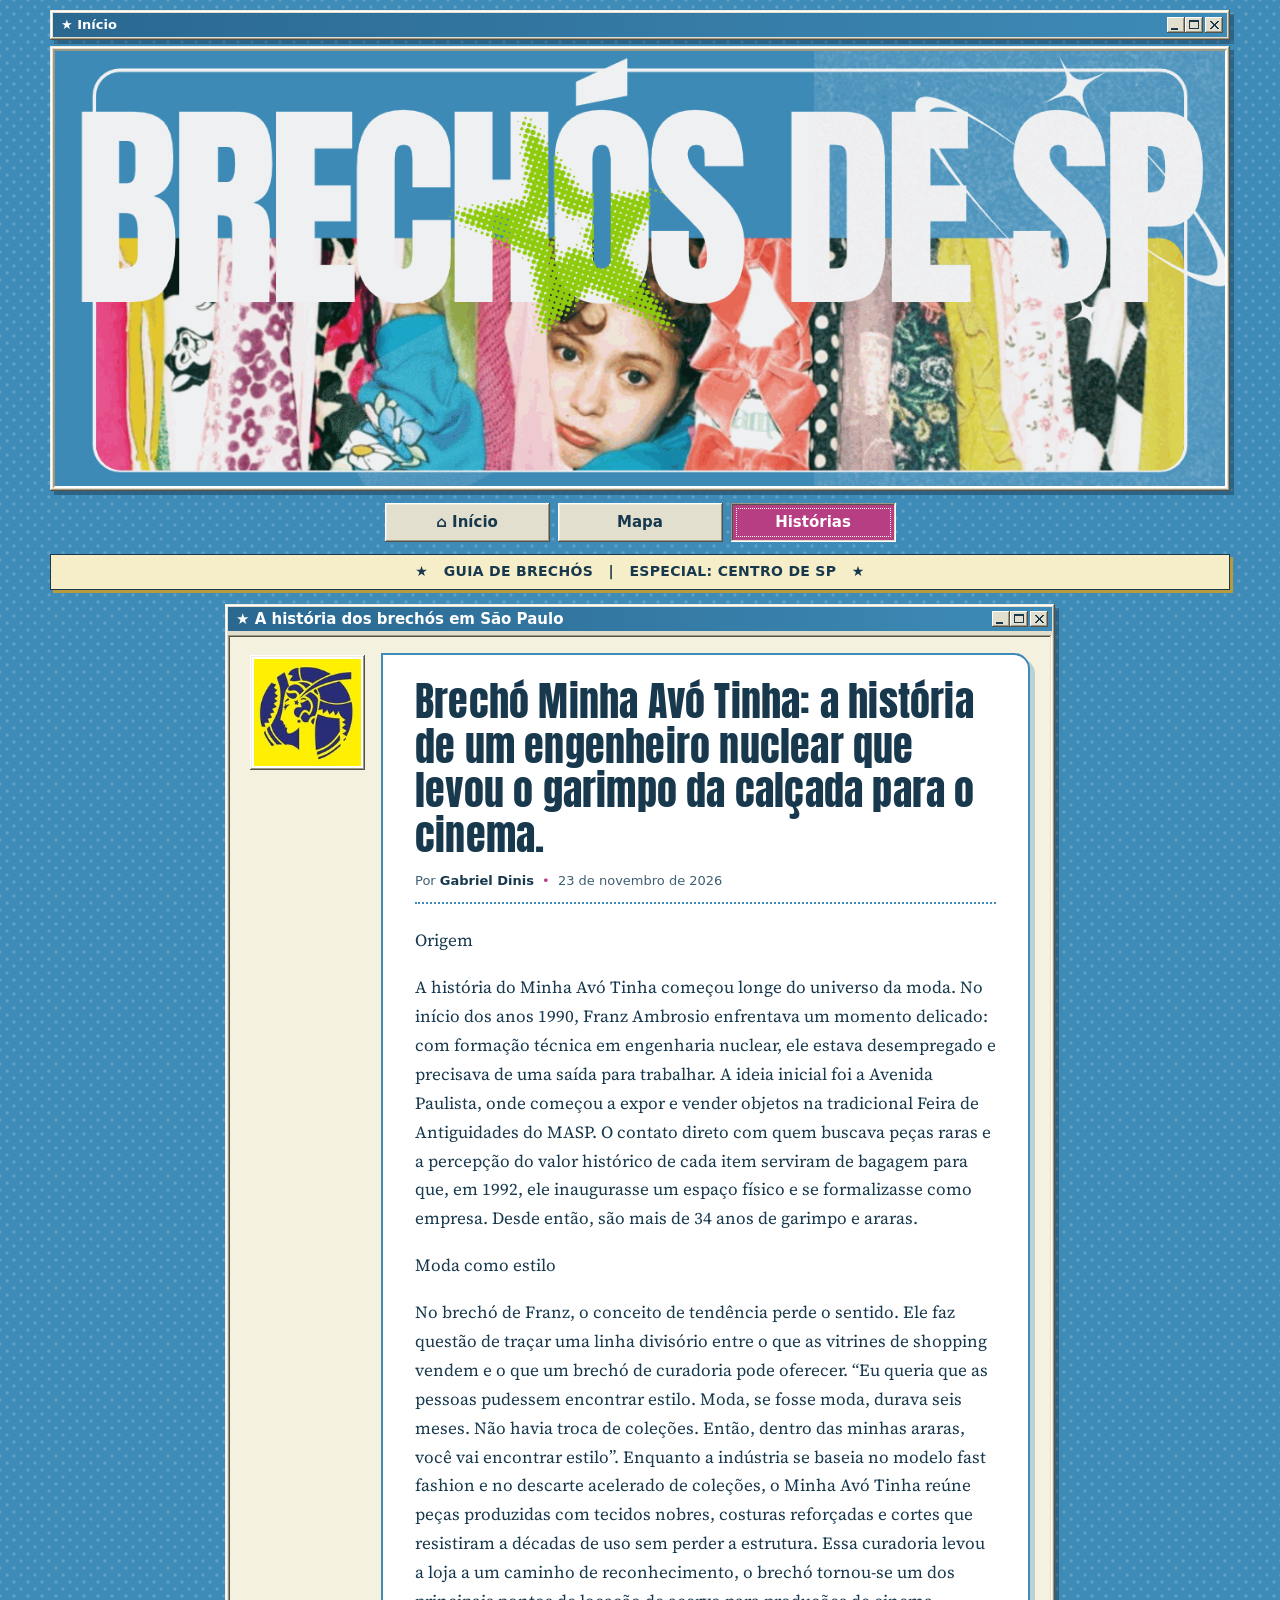
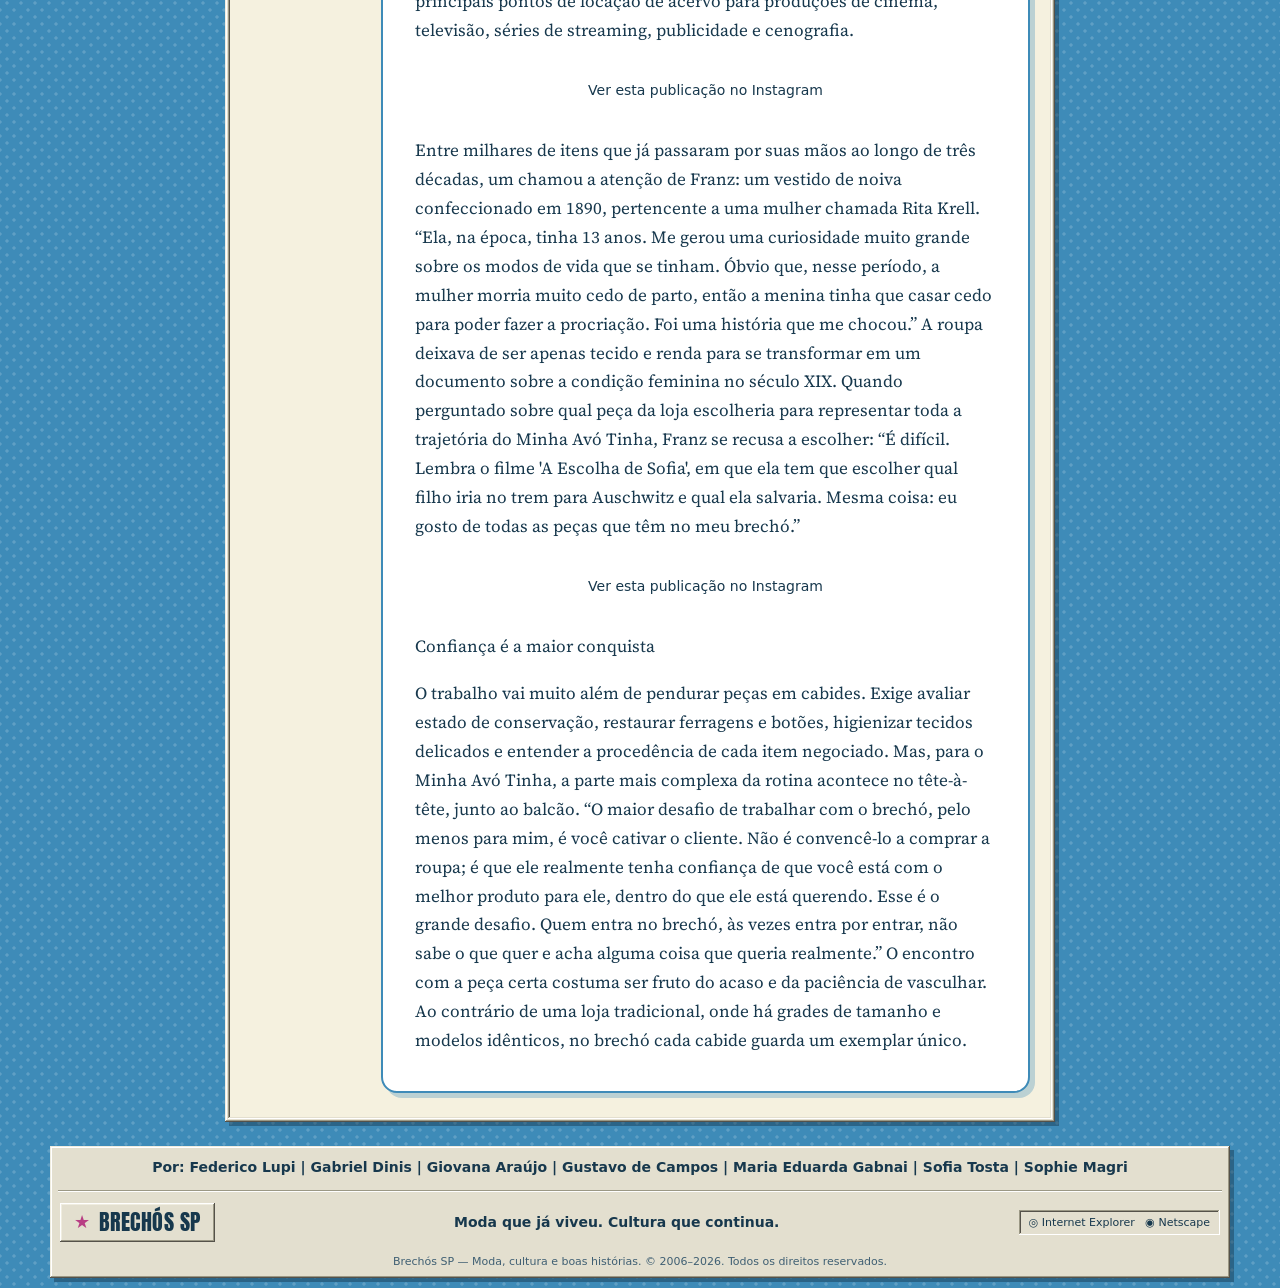
==== commit fa03cbd3: "header atualizada" ====
--- a/doto.html
+++ b/doto.html
@@ -15,7 +15,7 @@
 </div>
 
 <header class="header">
-    <img src="img/hdrq.jpeg" alt="Brechós SP">
+    <img src="img/brechos_de_sp.gif" alt="Brechós SP">
 </header>
 
 <nav class="main-nav">
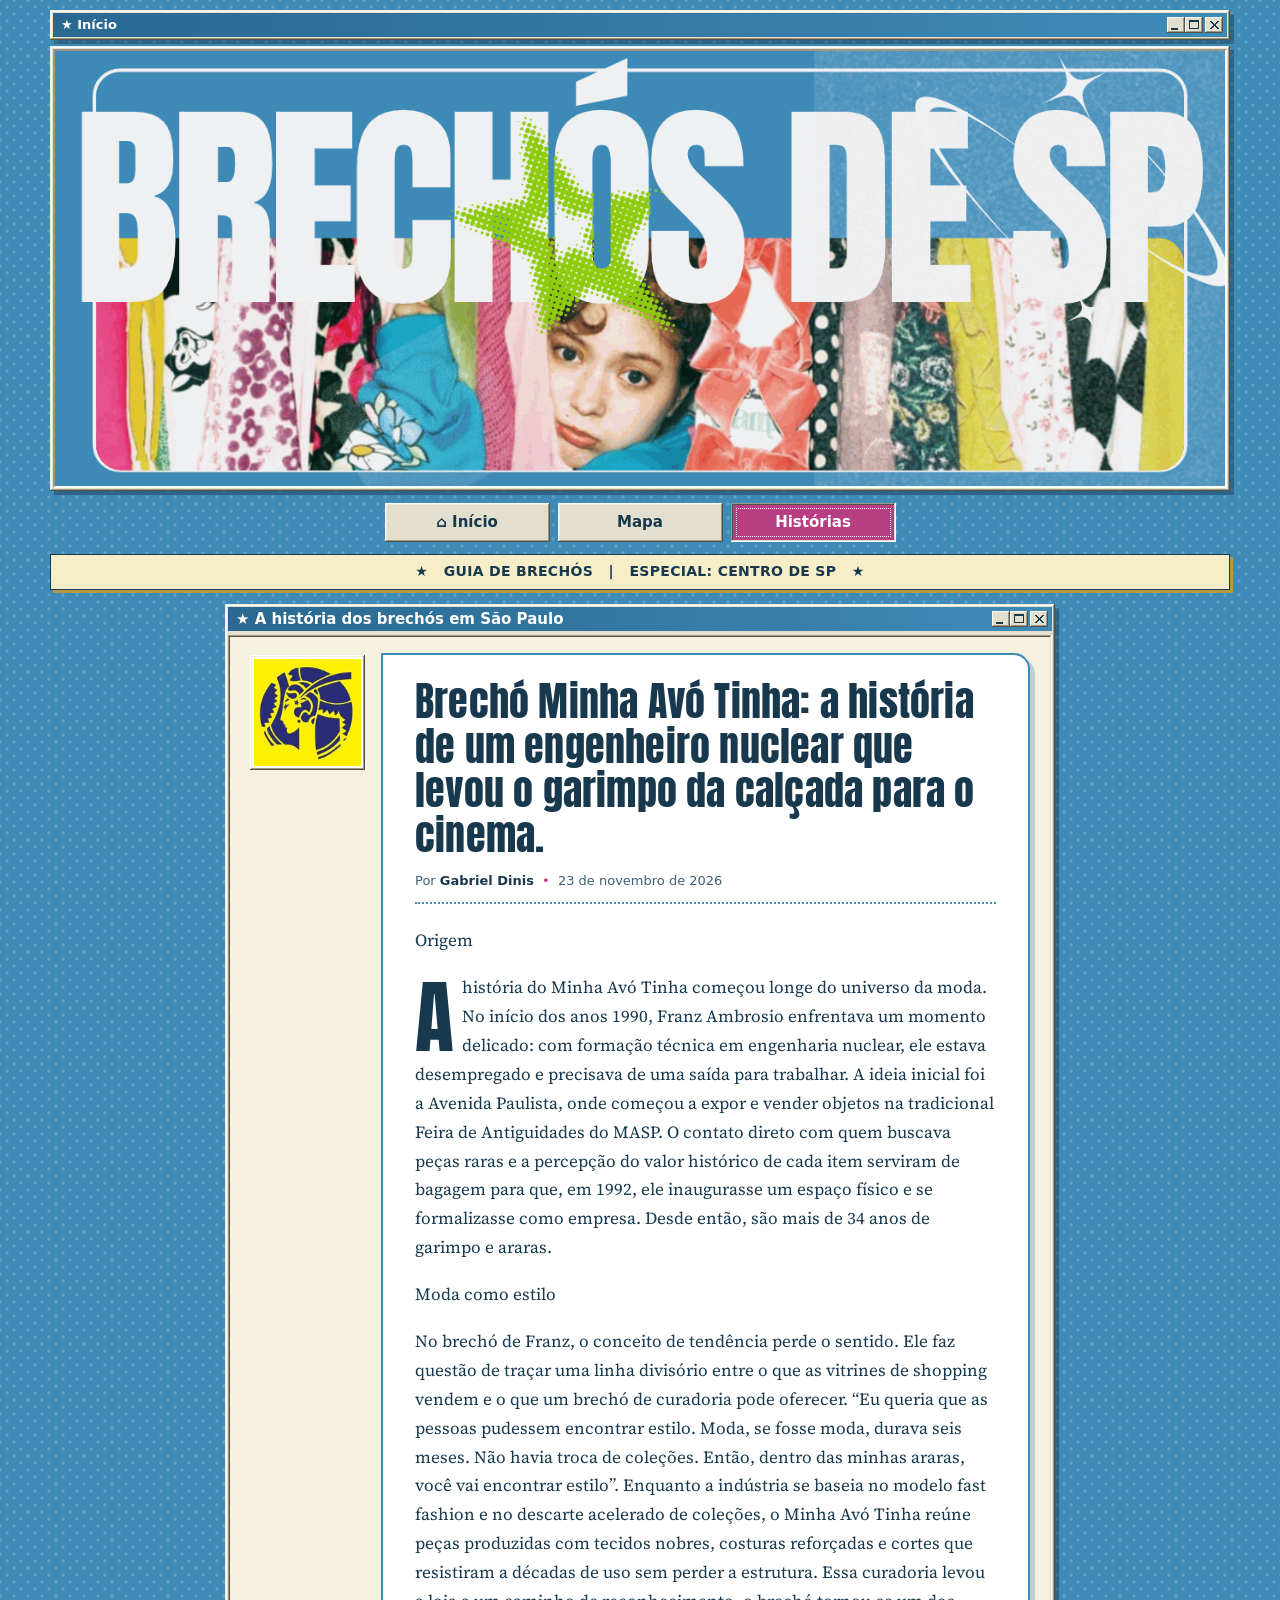
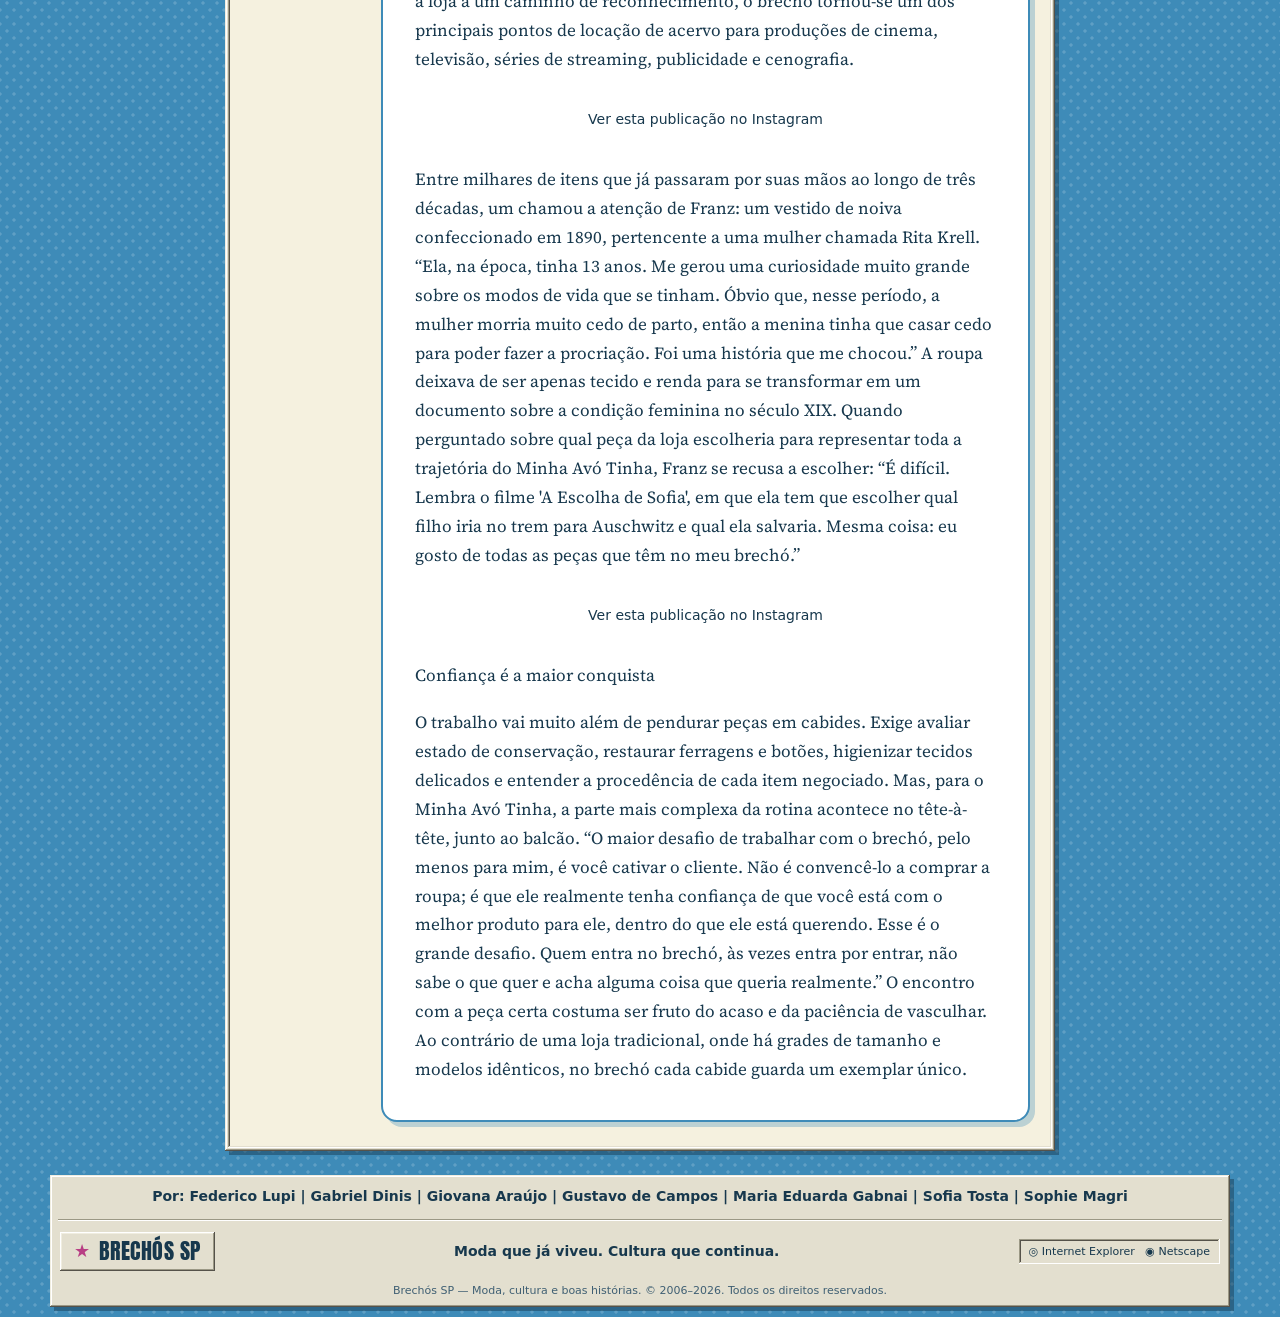
==== commit 5c2a6fed: "textos formatados" ====
--- a/doto.html
+++ b/doto.html
@@ -52,7 +52,7 @@
                         <time datetime="2026-11-23">23 de novembro de 2026</time>
                     </div>
 <p>Origem</p>
-                    <p>A história do Minha Avó Tinha começou longe do universo da moda. No início dos anos 1990, Franz Ambrosio enfrentava um momento delicado: com formação técnica em engenharia nuclear, ele estava desempregado e precisava de uma saída para trabalhar. A ideia inicial foi a Avenida Paulista, onde começou a expor e vender objetos na tradicional Feira de Antiguidades do MASP.
+                    <p class="capitular">A história do Minha Avó Tinha começou longe do universo da moda. No início dos anos 1990, Franz Ambrosio enfrentava um momento delicado: com formação técnica em engenharia nuclear, ele estava desempregado e precisava de uma saída para trabalhar. A ideia inicial foi a Avenida Paulista, onde começou a expor e vender objetos na tradicional Feira de Antiguidades do MASP.
 O contato direto com quem buscava peças raras e a percepção do valor histórico de cada item serviram de bagagem para que, em 1992, ele inaugurasse um espaço físico e se formalizasse como empresa. Desde então, são mais de 34 anos de garimpo e araras.
 <p>Moda como estilo</p>
 <p>No brechó de Franz, o conceito de tendência perde o sentido. Ele faz questão de traçar uma linha divisório entre o que as vitrines de shopping vendem e o que um brechó de curadoria pode oferecer. “Eu queria que as pessoas pudessem encontrar estilo. Moda, se fosse moda, durava seis meses. Não havia troca de coleções. Então, dentro das minhas araras, você vai encontrar estilo”. Enquanto a indústria se baseia no modelo fast fashion e no descarte acelerado de coleções, o Minha Avó Tinha reúne peças produzidas com tecidos nobres, costuras reforçadas e cortes que resistiram a décadas de uso sem perder a estrutura.
--- a/style.css
+++ b/style.css
@@ -991,8 +991,30 @@
     overflow-wrap: break-word;
 }
 
+.story-sheet h2 {
+    margin: 0 0 18px;
+    font-family: var(--font-read);
+    font-size: 28px;
+    line-height: 1.7;
+    color: var(--ink);
+    overflow-wrap: break-word;
+}
+
 .story-sheet p:last-child {
     margin-bottom: 0;
+}
+
+/* Capitular: só a primeira letra da história (o parágrafo recebe class="capitular").
+   Tudo em em, então acompanha o tamanho do texto: a letra ocupa 3 linhas,
+   com o topo alinhado ao topo da 1ª linha e a base alinhada à base da 3ª. */
+.story-sheet .capitular::first-letter {
+    float: left;
+    margin: .147em .1em 0 0;
+    color: var(--ink);
+    font-family: var(--font-display);
+    font-size: 4.73em;
+    font-weight: 400;
+    line-height: .8;
 }
 
 /* Fotos: moldura branca, como foto revelada, com sombra azul chapada */
@@ -1047,6 +1069,7 @@
         font-size: 16px;
     }
 }
+
 
 /* ==========================================================================
    Páginas de mapa (mapa.html e claude.html)
